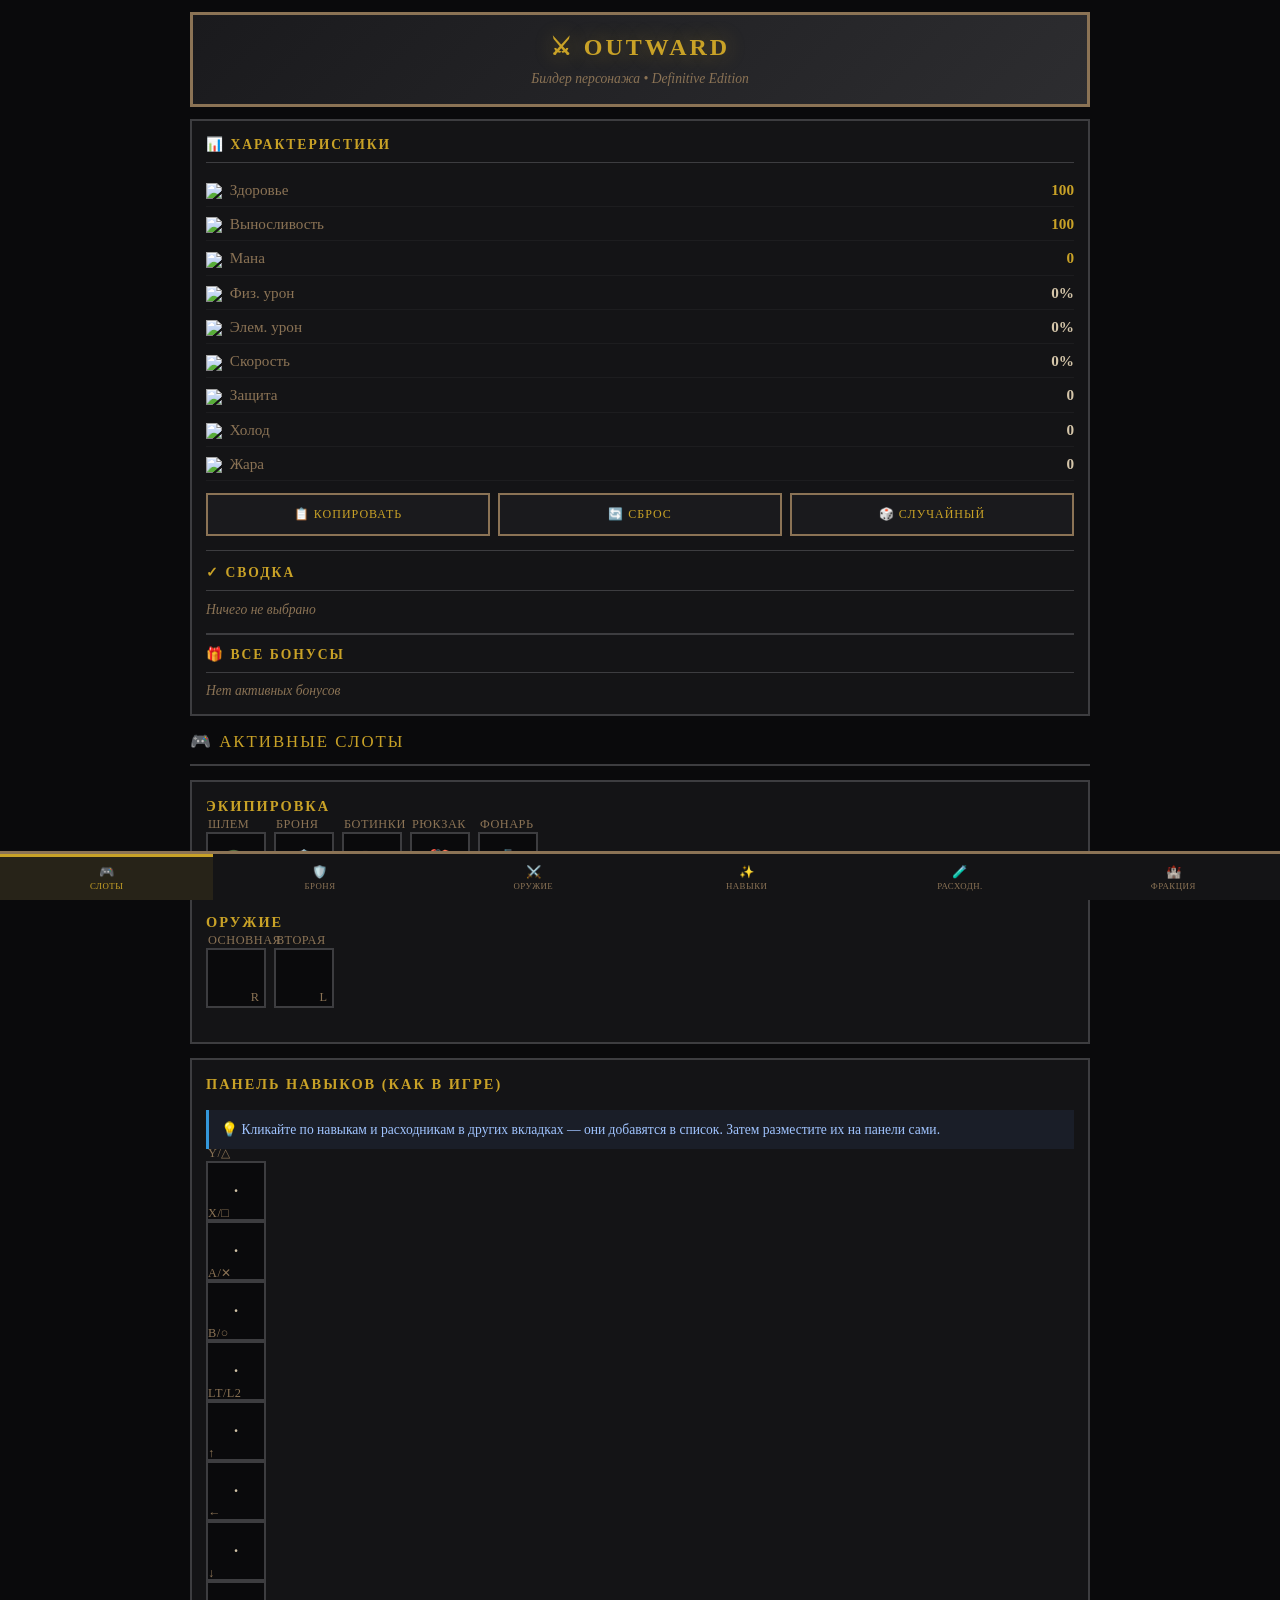
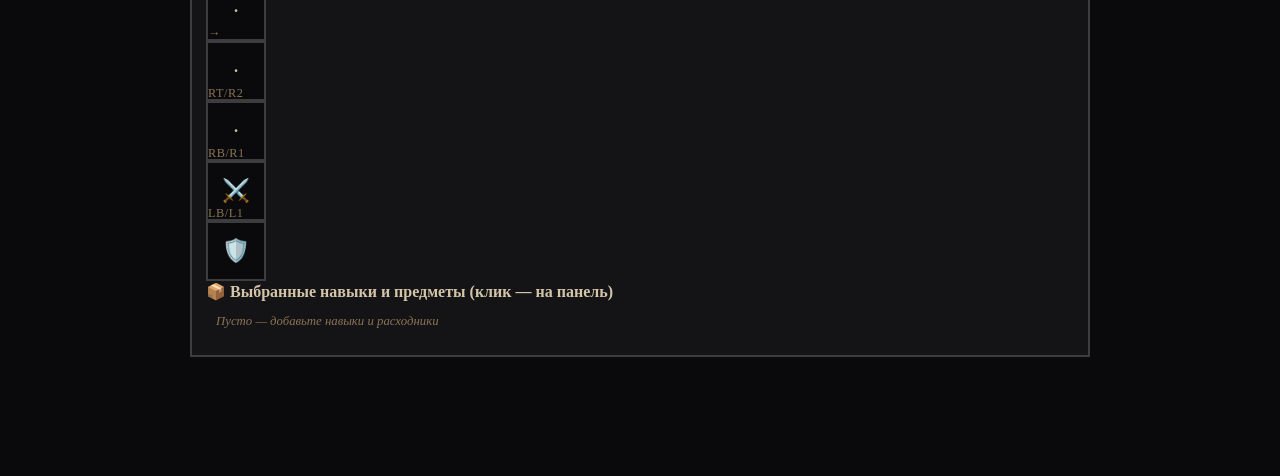
==== index.html @ 14e452f1 "Update index.html" ====
<!DOCTYPE html>
<html lang="ru">
<head>
<meta charset="UTF-8">
<meta name="viewport" content="width=device-width, initial-scale=1.0">
<meta name="referrer" content="no-referrer-when-downgrade">
<title>Outward — Билдер персонажа</title>
<link rel="stylesheet" href="style.css">
</head>
<body>
<div class="ow">
<div class="ow-h"><h1>⚔ Outward</h1><p>Билдер персонажа • Definitive Edition</p></div>

<div class="ow-stats">
  <h3>📊 Характеристики</h3>
  <div class="ow-st"><span class="l"><img src="https://outward.wiki.gg/images/thumb/5/5e/Health.png/24px-Health.png" style="vertical-align:middle;margin-right:4px"> Здоровье</span><span class="v g" id="sHP">100</span></div>
  <div class="ow-st"><span class="l"><img src="https://outward.wiki.gg/images/thumb/5/5e/Stamina.png/24px-Stamina.png" style="vertical-align:middle;margin-right:4px"> Выносливость</span><span class="v g" id="sST">100</span></div>
  <div class="ow-st"><span class="l"><img src="https://outward.wiki.gg/images/thumb/5/5e/Mana.png/24px-Mana.png" style="vertical-align:middle;margin-right:4px"> Мана</span><span class="v g" id="sMP">0</span></div>
  <div class="ow-st"><span class="l"><img src="https://outward.wiki.gg/images/thumb/5/5e/Physical.png/24px-Physical.png" style="vertical-align:middle;margin-right:4px"> Физ. урон</span><span class="v" id="sPD">0%</span></div>
  <div class="ow-st"><span class="l"><img src="https://outward.wiki.gg/images/thumb/5/5e/Elemental.png/24px-Elemental.png" style="vertical-align:middle;margin-right:4px"> Элем. урон</span><span class="v" id="sED">0%</span></div>
  <div class="ow-st"><span class="l"><img src="https://outward.wiki.gg/images/thumb/5/5e/Speed.png/24px-Speed.png" style="vertical-align:middle;margin-right:4px"> Скорость</span><span class="v" id="sSP">0%</span></div>
  <div class="ow-st"><span class="l"><img src="https://outward.wiki.gg/images/thumb/5/5e/Protection.png/24px-Protection.png" style="vertical-align:middle;margin-right:4px"> Защита</span><span class="v" id="sDEF">0</span></div>
  <div class="ow-st"><span class="l"><img src="https://outward.wiki.gg/images/thumb/5/5e/Cold.png/24px-Cold.png" style="vertical-align:middle;margin-right:4px"> Холод</span><span class="v" id="sCR">0</span></div>
  <div class="ow-st"><span class="l"><img src="https://outward.wiki.gg/images/thumb/5/5e/Heat.png/24px-Heat.png" style="vertical-align:middle;margin-right:4px"> Жара</span><span class="v" id="sHR">0</span></div>
  <div class="ow-warn" id="btW" style="display:none">⚠️ 3/3 прорыва!</div>
  <div class="ow-btns">
    <button class="ow-b" id="btnCopy">📋 Копировать</button>
    <button class="ow-b" id="btnReset">🔄 Сброс</button>
    <button class="ow-b" id="btnRand">🎲 Случайный</button>
  </div>
  <div class="ow-sum">
    <h3>✓ Сводка</h3>
    <div id="sSum"><i>Ничего не выбрано</i></div>
  <div id="allBonuses"></div>
  </div>
</div>

<div class="ow-panel on" id="pan-slots">
  <div class="ow-stitle">🎮 Активные слоты</div>
  <div class="ow-sl">
    <h3>Экипировка</h3>
    <div class="ow-sr">
      <div class="ow-slot ow-slot-rect" id="sl-helmet" data-slot="helmet"><span class="lb">Шлем</span><span class="ic">🪖</span><div class="tp" id="tp-helmet"></div></div>
      <div class="ow-slot ow-slot-rect" id="sl-armor" data-slot="armor"><span class="lb">Броня</span><span class="ic">🛡️</span><div class="tp" id="tp-armor"></div></div>
      <div class="ow-slot ow-slot-rect" id="sl-boots" data-slot="boots"><span class="lb">Ботинки</span><span class="ic">🥾</span><div class="tp" id="tp-boots"></div></div>
      <div class="ow-slot ow-slot-rect" id="sl-backpack" data-slot="backpack"><span class="lb">Рюкзак</span><span class="ic">🎒</span><div class="tp" id="tp-backpack"></div></div>
      <div class="ow-slot ow-slot-rect" id="sl-lantern" data-slot="lantern"><span class="lb">Фонарь</span><span class="ic">🏮</span><div class="tp" id="tp-lantern"></div></div>
    </div>
    <h3>Оружие</h3>
    <div class="ow-sr">
      <div class="ow-slot ow-slot-w" id="sl-wmain" data-slot="wmain"><span class="lb">Основная</span><span class="ic">⚔️</span><span class="k">R</span><div class="tp" id="tp-wmain"></div></div>
      <div class="ow-slot ow-slot-w" id="sl-woff" data-slot="woff"><span class="lb">Вторая</span><span class="ic">🛡️</span><span class="k">L</span><div class="tp" id="tp-woff"></div></div>
    </div>
  </div>
  <div class="ow-sl">
    <h3>Панель навыков (как в игре)</h3>
    <div class="ow-info">💡 Кликайте по навыкам и расходникам в других вкладках — они добавятся в список. Затем разместите их на панели сами.</div>
    <div class="ow-cross-container">
      <!-- Первый крест -->
      <div class="ow-cross" id="skillCross1">
        <div class="ow-cross-row ow-cross-top">
          <div class="ow-slot ow-slot-rect" data-slot="q4"><span class="lb">Y/△</span><span class="ic">·</span><div class="tp" id="tp-q4"></div></div>
        </div>
        <div class="ow-cross-row ow-cross-mid">
          <div class="ow-slot ow-slot-rect" data-slot="q3"><span class="lb">X/□</span><span class="ic">·</span><div class="tp" id="tp-q3"></div></div>
          <div class="ow-slot ow-slot-rect ow-cross-center" data-slot="q1"><span class="lb">A/✕</span><span class="ic">·</span><div class="tp" id="tp-q1"></div></div>
          <div class="ow-slot ow-slot-rect" data-slot="q2"><span class="lb">B/○</span><span class="ic">·</span><div class="tp" id="tp-q2"></div></div>
        </div>
        <div class="ow-cross-row ow-cross-bot">
          <div class="ow-slot ow-slot-rect" data-slot="q5"><span class="lb">LT/L2</span><span class="ic">·</span><div class="tp" id="tp-q5"></div></div>
        </div>
      </div>

      <!-- Второй крест -->
      <div class="ow-cross" id="skillCross2">
        <div class="ow-cross-row ow-cross-top">
          <div class="ow-slot ow-slot-rect" data-slot="q8"><span class="lb">↑</span><span class="ic">·</span><div class="tp" id="tp-q8"></div></div>
        </div>
        <div class="ow-cross-row ow-cross-mid">
          <div class="ow-slot ow-slot-rect" data-slot="q7"><span class="lb">←</span><span class="ic">·</span><div class="tp" id="tp-q7"></div></div>
          <div class="ow-slot ow-slot-rect ow-cross-center" data-slot="q6"><span class="lb">↓</span><span class="ic">·</span><div class="tp" id="tp-q6"></div></div>
          <div class="ow-slot ow-slot-rect" data-slot="q9"><span class="lb">→</span><span class="ic">·</span><div class="tp" id="tp-q9"></div></div>
        </div>
        <div class="ow-cross-row ow-cross-bot">
          <div class="ow-slot ow-slot-rect" data-slot="q10"><span class="lb">RT/R2</span><span class="ic">·</span><div class="tp" id="tp-q10"></div></div>
        </div>
      </div>

      <!-- Оружие -->
      <div class="ow-cross ow-cross-weapons">
        <div class="ow-cross-row">
          <div class="ow-slot ow-slot-rect ow-slot-w" data-slot="wmain"><span class="lb">RB/R1</span><span class="ic">⚔️</span><div class="tp" id="tp-wmain2"></div></div>
        </div>
        <div class="ow-cross-row">
          <div class="ow-slot ow-slot-rect ow-slot-w" data-slot="woff"><span class="lb">LB/L1</span><span class="ic">🛡️</span><div class="tp" id="tp-woff2"></div></div>
        </div>
      </div>
    </div>

    <div class="ow-pool" id="skillPool"><h4>📦 Выбранные навыки и предметы (клик — на панель)</h4><div class="ow-pool-items" id="poolItems"></div></div>
  </div>
</div>

<div class="ow-panel" id="pan-armor">
  <div class="ow-stitle">🛡️ Экипировка</div>
  <label class="ow-lb">Слот</label>
  <select class="ow-sel" id="armorSlot">
    <option value="helmet">🪖 Шлем</option>
    <option value="armor">🛡️ Броня</option>
    <option value="boots">🥾 Ботинки</option>
    <option value="backpack">🎒 Рюкзак</option>
    <option value="lantern">🏮 Фонарь</option>
  </select>
  <div class="ow-f" id="armorFilters">
    <button class="ow-fb on" data-af="all">Все</button>
    <button class="ow-fb" data-af="set">Сеты</button>
    <button class="ow-fb" data-af="unique">Уникальные</button>
    <button class="ow-fb" data-af="craft">Крафтовые</button>
    <button class="ow-fb" data-af="legacy">Наследие</button>
  </div>
  <div class="ow-g" id="armorGrid"></div>
</div>

<div class="ow-panel" id="pan-weapons">
  <div class="ow-stitle">⚔️ Оружие</div>
  <label class="ow-lb">Категория</label>
  <select class="ow-sel" id="wCat">
    <option value="swords">Мечи</option><option value="axes">Топоры</option>
    <option value="maces">Булавы</option><option value="spears">Копья</option>
    <option value="daggers">Кинжалы</option><option value="bows">Луки</option>
    <option value="pistols">Пистолеты</option><option value="staves">Посохи</option>
    <option value="gauntlets">Кастеты</option><option value="chakrams">Чакрамы</option>
    <option value="shields">Щиты</option><option value="lexicons">Лексиконы</option>
  </select>
  <div class="ow-f" id="wFilters">
    <button class="ow-fb on" data-f="all">Все</button>
    <button class="ow-fb" data-f="physical">Физ</button>
    <button class="ow-fb" data-f="ethereal">Эфир</button>
    <button class="ow-fb" data-f="decay">Разл</button>
    <button class="ow-fb" data-f="fire">Огонь</button>
    <button class="ow-fb" data-f="frost">Мороз</button>
    <button class="ow-fb" data-f="lightning">Молния</button>
  </div>
  <div class="ow-g" id="wGr"></div>
</div>

<div class="ow-panel" id="pan-skills">
  <div class="ow-stitle">✨ Навыки</div>
  <label class="ow-lb">Тренер</label>
  <select class="ow-sel" id="sTr">
    <option value="all">Все тренеры</option>
    <option value="spellblade">Spellblade — Cierzo</option><option value="shaman">Cabal Hermit — Chersonese</option>
    <option value="hunter">Hunter — Berg</option><option value="monk">Warrior Monk — Monsoon</option>
    <option value="rogue">Rogue Engineer — Levant</option><option value="mercenary">Mercenary — Levant</option>
    <option value="rift">Rune Sage — Berg</option><option value="hexmage">Hex Mage — DLC</option>
    <option value="ritualist">Primal Ritualist — DLC</option><option value="weapon">Weapon Masters</option>
    <option value="specialist">Specialist — DLC</option>
  </select>
  <div class="ow-info">💡 Tier 3: можно выбрать только один из пары. Клик по навыку — добавить в пул. Занято: <span id="sCn" style="color:#c9a227">0</span></div>
  <div id="sCt"></div>

  <div class="ow-stitle" style="margin-top:20px">💎 Прорывы</div>
  <div class="ow-warn">⚠️ Только 3 очка на всю игру! Выбрано: <span id="btCn">0</span>/3</div>
  <div class="ow-g" id="btGr"></div>
</div>

<div class="ow-panel" id="pan-cons">
  <div class="ow-stitle">🧪 Расходники</div>
  <div class="ow-info">💡 Клик — добавить в первый свободный быстрый слот</div>
  <div class="ow-cg" id="cGr"></div>
</div>



<div class="ow-panel" id="pan-fac">
  <div class="ow-stitle">🏰 Фракция и квестовые бонусы</div>
  <div class="ow-g" id="facGr" style="margin-bottom:20px"></div>
  <div class="ow-f" id="qFilters">
    <button class="ow-fb on" data-f="all">Все</button>
    <button class="ow-fb" data-f="positive">Позитивные</button>
    <button class="ow-fb" data-f="negative">Негативные</button>
    <button class="ow-fb" data-f="special">Особые</button>
  </div>
  <div id="qLi"></div>
</div>

</div>

<div class="ow-tabs">
  <button class="ow-tab on" data-pan="slots"><span class="ti">🎮</span>Слоты</button>
  <button class="ow-tab" data-pan="armor"><span class="ti">🛡️</span>Броня</button>
  <button class="ow-tab" data-pan="weapons"><span class="ti">⚔️</span>Оружие</button>
  <button class="ow-tab" data-pan="skills"><span class="ti">✨</span>Навыки</button>
  <button class="ow-tab" data-pan="cons"><span class="ti">🧪</span>Расходн.</button>
  <button class="ow-tab" data-pan="fac"><span class="ti">🏰</span>Фракция</button>
</div>

<script src="data_helmets.js"></script>
<script src="data_armors.js"></script>
<script src="data_boots.js"></script>
<script src="data_backpacks.js"></script>
<script src="data_weapons.js"></script>
<script src="data_skills.js"></script>
<script src="data/potions.js"></script>
<script src="data/elixirs.js"></script>
<script src="data/food_meat.js"></script>
<script src="data/food_plants.js"></script>
<script src="data/drinks.js"></script>
<script src="data/food_dlc.js"></script>
<script src="data/food_fish.js"></script>
<script src="data/misc.js"></script>
<script src="data/consumables.js"></script>
<script src="data_other.js"></script>
<script src="logic.js"></script>
</body>
</html>
---- style.css ----
*{box-sizing:border-box;margin:0;padding:0;-webkit-tap-highlight-color:transparent}
html{font-size:16px}
body{font-family:Georgia,serif;background:#0a0a0c;color:#d4c5a9;padding:12px;padding-bottom:85px;line-height:1.4}
.ow{max-width:900px;margin:0 auto}
.ow-h{background:linear-gradient(135deg,#1a1a1d,#2d2d30);border:3px solid #8b7355;padding:16px;margin-bottom:12px;text-align:center}
.ow-h h1{color:#c9a227;font-size:1.5em;letter-spacing:3px;text-transform:uppercase;text-shadow:0 0 20px rgba(201,162,39,.4)}
.ow-h p{color:#8b7355;font-style:italic;margin-top:4px;font-size:.85em}
.ow-tabs{position:fixed;bottom:0;left:0;right:0;background:#141416;border-top:3px solid #8b7355;display:flex;z-index:1000}
.ow-tab{flex:1;padding:8px 2px;background:transparent;border:none;color:#8b7355;cursor:pointer;font-size:.55em;letter-spacing:.5px;text-transform:uppercase;text-align:center;font-family:Georgia,serif;border-top:3px solid transparent;line-height:1.2}
.ow-tab .ti{font-size:1.4em;display:block;margin-bottom:2px}
.ow-tab.on{color:#c9a227;border-top-color:#c9a227;background:rgba(201,162,39,.1)}
.ow-panel{display:none;padding-bottom:20px}
.ow-panel.on{display:block}
.ow-stitle{color:#c9a227;font-size:1.05em;letter-spacing:2px;text-transform:uppercase;margin-bottom:14px;padding-bottom:10px;border-bottom:2px solid #3d3d40}
.ow-stats{background:#141416;border:2px solid #3d3d40;padding:14px;margin-bottom:14px}
.ow-stats h3{color:#c9a227;margin-bottom:10px;font-size:.85em;letter-spacing:2px;text-transform:uppercase;border-bottom:1px solid #3d3d40;padding-bottom:8px}
.ow-st{display:flex;justify-content:space-between;padding:6px 0;border-bottom:1px solid rgba(255,255,255,.04);font-size:.95em}
.ow-st .l{color:#8b7355}.ow-st .v{color:#d4c5a9;font-weight:bold}.ow-st .v.g{color:#c9a227}
.ow-btns{display:flex;gap:8px;margin-top:12px;flex-wrap:wrap}
.ow-b{flex:1;min-width:90px;padding:12px 8px;background:#1a1a1d;border:2px solid #8b7355;color:#c9a227;cursor:pointer;font-size:.75em;letter-spacing:1px;text-transform:uppercase;font-family:Georgia,serif}
.ow-b:hover{background:#c9a227;color:#1a1a1d}
.ow-warn{background:rgba(192,57,43,.15);border-left:3px solid #c0392b;padding:10px;margin:10px 0;color:#e8b4b8;font-size:.85em}
.ow-sum{margin-top:14px;padding-top:12px;border-top:1px solid #3d3d40}
.ow-sum h3{color:#c9a227;margin-bottom:8px;font-size:.85em;letter-spacing:2px;text-transform:uppercase}
#sSum{font-size:.85em;color:#8b7355;line-height:1.6;word-break:break-word}
.ow-sl{background:#141416;border:2px solid #3d3d40;padding:14px;margin-bottom:14px}
.ow-sl h3{color:#c9a227;margin-bottom:16px;font-size:.9em;letter-spacing:2px;text-transform:uppercase}
.ow-sr{display:flex;gap:8px;margin-bottom:20px;flex-wrap:wrap}
.ow-slot{width:60px;height:60px;background:#0a0a0c;border:2px solid #3d3d40;position:relative;cursor:pointer;display:flex;align-items:center;justify-content:center;font-size:1.4em;transition:all .15s;user-select:none}
.ow-slot:hover{border-color:#c9a227}
.ow-slot:active{transform:scale(.93)}
.ow-slot.f{border-color:#8b7355;background:linear-gradient(135deg,rgba(201,162,39,.12),#0a0a0c)}
.ow-slot .k{position:absolute;bottom:3px;right:5px;font-size:.55em;color:#8b7355;line-height:1}
.ow-slot .lb{position:absolute;top:-16px;left:0;font-size:.55em;color:#8b7355;white-space:nowrap;text-transform:uppercase;letter-spacing:.5px;line-height:1}
.ow-slot .tp{position:absolute;bottom:66px;left:50%;transform:translateX(-50%);background:#1a1a1d;border:1px solid #c9a227;padding:8px 10px;font-size:.75em;color:#d4c5a9;white-space:normal;max-width:220px;width:max-content;display:none;z-index:200;pointer-events:none;text-align:center;line-height:1.3}
.ow-slot:hover .tp{display:block}
.ow-qsets{display:flex;gap:8px;margin-bottom:14px}
.ow-qset{flex:1;padding:12px;background:#0a0a0c;border:2px solid #3d3d40;color:#8b7355;cursor:pointer;font-size:.75em;letter-spacing:1px;text-transform:uppercase;text-align:center;font-family:Georgia,serif;user-select:none}
.ow-qset.on{border-color:#c9a227;color:#c9a227;background:rgba(201,162,39,.1)}
.ow-qb{background:#0a0a0c;border:2px solid #3d3d40;padding:10px;margin-top:12px}
.ow-qb h4{color:#8b7355;margin-bottom:6px;font-size:.7em;letter-spacing:1px;text-transform:uppercase}
.ow-qbs{display:flex;gap:5px;flex-wrap:wrap}
.ow-qb-sl{width:42px;height:42px;background:#141416;border:1px solid #3d3d40;display:flex;align-items:center;justify-content:center;font-size:1.1em;position:relative}
.ow-qb-sl .k{position:absolute;bottom:2px;right:4px;font-size:.5em;color:#8b7355;line-height:1}
.ow-sel{width:100%;padding:14px;background:#0a0a0c;border:2px solid #3d3d40;color:#d4c5a9;font-size:1em;margin-bottom:12px;cursor:pointer;font-family:Georgia,serif}
.ow-sel:hover,.ow-sel:focus{border-color:#c9a227;outline:none}
.ow-lb{display:block;color:#8b7355;font-size:.75em;letter-spacing:1px;text-transform:uppercase;margin-bottom:6px}
.ow-f{display:flex;gap:6px;margin-bottom:12px;flex-wrap:wrap}
.ow-fb{padding:10px 16px;background:transparent;border:1px solid #3d3d40;color:#8b7355;cursor:pointer;font-size:.75em;letter-spacing:1px;text-transform:uppercase;font-family:Georgia,serif;user-select:none}
.ow-fb:hover,.ow-fb.on{border-color:#c9a227;color:#c9a227;background:rgba(201,162,39,.1)}
.ow-info{background:rgba(100,150,255,.08);border-left:3px solid #3498db;padding:10px 12px;margin-bottom:12px;color:#a0c4ff;font-size:.85em;line-height:1.4}
.ow-g{display:grid;grid-template-columns:repeat(auto-fill,minmax(210px,1fr));gap:8px}
.ow-c{background:#0a0a0c;border:2px solid #3d3d40;padding:12px;cursor:pointer;position:relative;transition:all .15s;user-select:none}
.ow-c:hover{border-color:#8b7355}
.ow-c:active{transform:scale(.97)}
.ow-c.sel{border-color:#c9a227;background:rgba(201,162,39,.08)}
.ow-c.sel::after{content:'◆';position:absolute;top:6px;right:8px;color:#c9a227;font-size:.8em}
.ow-c h4{color:#d4c5a9;font-size:.95em;margin-bottom:4px;padding-right:16px}
.ow-c .t{color:#8b7355;font-size:.75em;font-style:italic;margin-bottom:4px}
.ow-c .s{display:flex;gap:10px;font-size:.8em;color:#8b7355;flex-wrap:wrap}
.ow-c .s b{color:#c9a227}
.ow-c .d{color:#a0a0a0;font-size:.82em;margin-top:4px;line-height:1.4}
.ow-cg{display:grid;grid-template-columns:repeat(auto-fill,minmax(135px,1fr));gap:6px}
.ow-cc{background:#0a0a0c;border:2px solid #3d3d40;padding:10px;cursor:pointer;text-align:center;transition:all .15s;user-select:none}
.ow-cc:hover{border-color:#8b7355}
.ow-cc:active{transform:scale(.95)}
.ow-cc.sel{border-color:#c9a227;background:rgba(201,162,39,.08)}
.ow-cc .ic{font-size:1.4em;margin-bottom:4px}
.ow-cc h5{color:#d4c5a9;font-size:.8em;margin-bottom:3px}
.ow-cc p{color:#8b7355;font-size:.68em;line-height:1.3}
.ow-tree{background:#0a0a0c;border:1px solid #3d3d40;padding:12px;margin-bottom:10px}
.ow-tree h4{color:#c9a227;font-size:1em;margin-bottom:3px}
.ow-tree .tr{color:#8b7355;font-size:.78em;font-style:italic;margin-bottom:10px}
.ow-sk{display:flex;align-items:center;gap:8px;padding:10px;background:rgba(255,255,255,.02);border:1px solid transparent;cursor:pointer;margin-bottom:4px;transition:all .15s;user-select:none}
.ow-sk:hover{background:rgba(201,162,39,.08);border-color:rgba(201,162,39,.3)}
.ow-sk:active{transform:scale(.98)}
.ow-sk.sel{background:rgba(201,162,39,.12);border-color:#c9a227}
.ow-sk.locked{opacity:.4;cursor:not-allowed}
.ow-sk .ic{width:28px;height:28px;background:#2d2d30;display:flex;align-items:center;justify-content:center;font-size:1em;flex-shrink:0}
.ow-sk .in{flex:1;min-width:0}
.ow-sk .nm{color:#d4c5a9;font-size:.9em}
.ow-sk .ds{color:#8b7355;font-size:.75em;margin-top:2px;line-height:1.3}
.ow-sk .ds b{color:#a0c4ff}
.ow-sk .cs{color:#c9a227;font-size:.75em;white-space:nowrap;flex-shrink:0}
.ow-sk .tb{padding:2px 6px;font-size:.6em;letter-spacing:1px;flex-shrink:0}
.ow-sk .tb.t1{background:#2d5016;color:#a8d5a2}
.ow-sk .tb.t2{background:#8b6914;color:#ffd700}
.ow-sk .tb.t3{background:#5d2d7a;color:#d4a5e8}
.ow-pair{border:1px solid rgba(155,89,182,.3);margin-bottom:6px;padding:6px;background:rgba(155,89,182,.05)}
.ow-pair-title{color:#9b59b6;font-size:.7em;text-transform:uppercase;letter-spacing:1px;margin-bottom:4px;text-align:center}
.ow-q{display:flex;gap:10px;padding:12px;background:#0a0a0c;border:1px solid #3d3d40;cursor:pointer;margin-bottom:6px;align-items:flex-start;transition:all .15s;user-select:none}
.ow-q:hover{border-color:#8b7355}
.ow-q:active{transform:scale(.98)}
.ow-q.sel{border-color:#c9a227;background:rgba(201,162,39,.06)}
.ow-q .cb{width:20px;height:20px;border:2px solid #8b7355;flex-shrink:0;margin-top:2px;display:flex;align-items:center;justify-content:center}
.ow-q.sel .cb{background:#c9a227;border-color:#c9a227}
.ow-q.sel .cb::after{content:'✓';color:#0a0a0c;font-weight:bold;font-size:.8em}
.ow-q .qi{flex:1;min-width:0}
.ow-q .qn{color:#d4c5a9;font-size:.9em;margin-bottom:3px}
.ow-q .qs{color:#8b7355;font-size:.72em;font-style:italic;margin-bottom:3px;line-height:1.3}
.ow-q .qd{color:#a0a0a0;font-size:.82em;line-height:1.4}
.ow-q .qt{padding:4px 8px;font-size:.6em;flex-shrink:0;letter-spacing:1px;align-self:flex-start}
.ow-q .qt.pos{background:rgba(39,174,96,.2);color:#27ae60}
.ow-q .qt.neg{background:rgba(192,57,43,.2);color:#c0392b}
.ow-q .qt.spc{background:rgba(155,89,182,.2);color:#9b59b6}
@media(max-width:600px){
html{font-size:15px}
body{padding:8px;padding-bottom:80px}
.ow-h h1{font-size:1.15em;letter-spacing:2px}
.ow-h p{font-size:.75em}
.ow-slot{width:54px;height:54px;font-size:1.2em}
.ow-g{grid-template-columns:repeat(auto-fill,minmax(155px,1fr))}
.ow-cg{grid-template-columns:repeat(auto-fill,minmax(105px,1fr))}
.ow-tab{font-size:.5em;padding:6px 1px}
.ow-tab .ti{font-size:1.2em}
.ow-b{min-width:75px;padding:10px 6px;font-size:.65em}
.ow-c h4{font-size:.85em}
.ow-c .d{font-size:.78em}
.ow-sk .nm{font-size:.85em}
.ow-sk .ds{font-size:.7em}
.ow-q .qn{font-size:.85em}
.ow-q .qd{font-size:.78em}
.ow-sel{padding:12px;font-size:.95em}
}
@media(max-width:400px){
.ow-g{grid-template-columns:1fr 1fr}
.ow-cg{grid-template-columns:1fr 1fr}
.ow-sr{gap:6px}
.ow-slot{width:50px;height:50px}
}
/* Disabled elements */
.ow-c.disabled,.ow-q.disabled{opacity:.4;cursor:not-allowed}
.ow-c.disabled:hover,.ow-q.disabled:hover{border-color:#3d3d40}

/* Item images */
.ow-c .img{width:100%;height:80px;object-fit:contain;margin-bottom:6px;background:#141416}
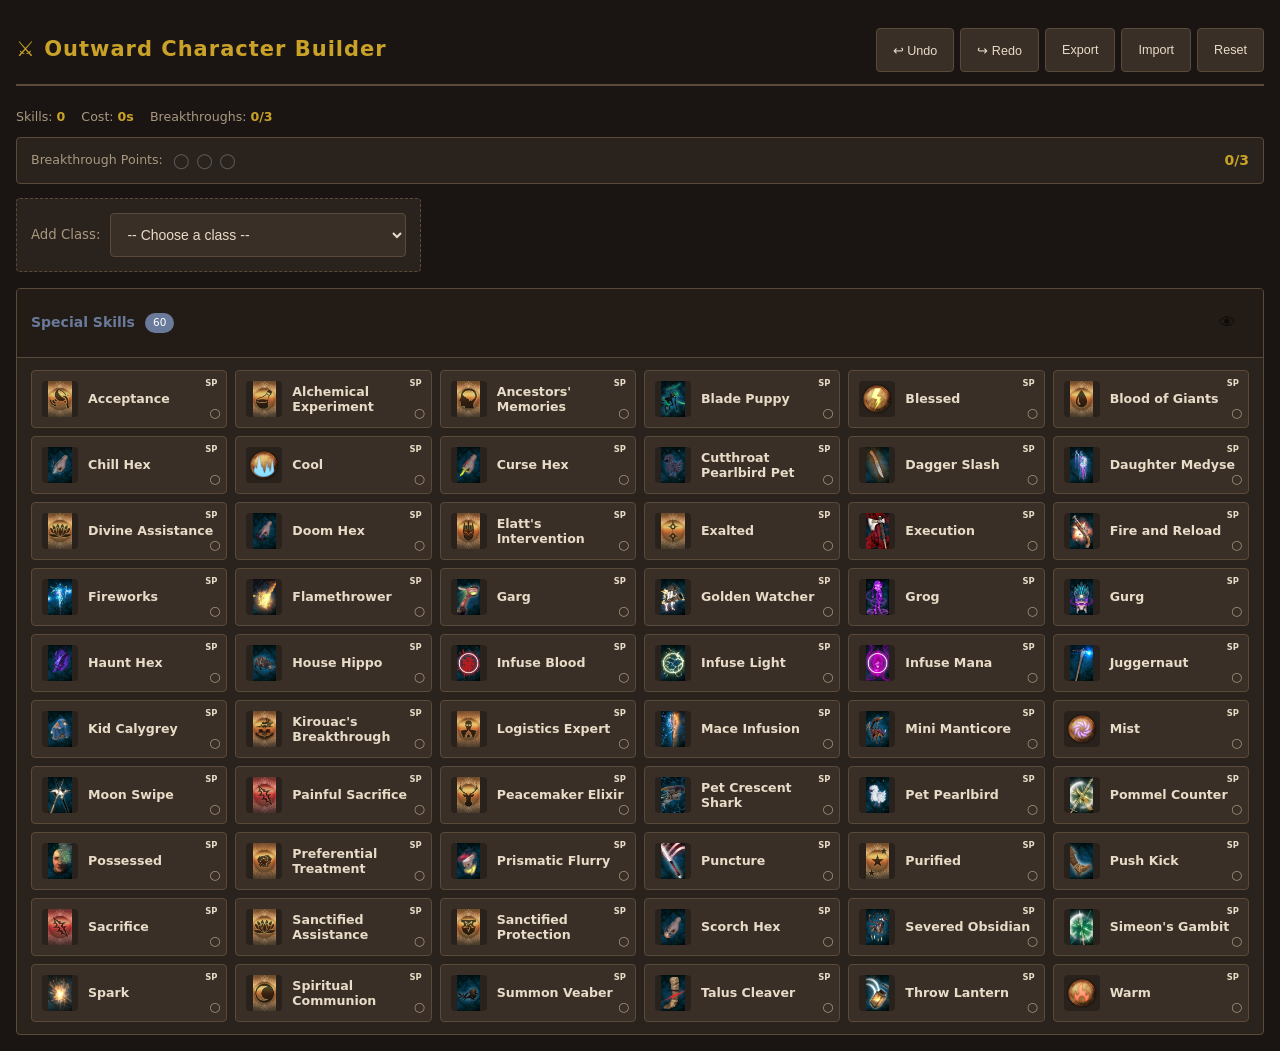
==== commit 83c20581: "Complete skill system refactor: parser, validation, mobile UI - Parsed 164 skills, 13 classes from o" ====
--- a/index.html
+++ b/index.html
@@ -1,216 +1,35 @@
 <!DOCTYPE html>
-<html lang="ru">
+<html lang="en">
 <head>
-<meta charset="UTF-8">
-<meta name="viewport" content="width=device-width, initial-scale=1.0">
-<meta name="referrer" content="no-referrer-when-downgrade">
-<title>Outward — Билдер персонажа</title>
-<link rel="stylesheet" href="style.css">
+  <meta charset="UTF-8">
+  <meta name="viewport" content="width=device-width, initial-scale=1.0, maximum-scale=5.0, user-scalable=yes">
+  <meta name="theme-color" content="#1a1512">
+  <meta name="apple-mobile-web-app-capable" content="yes">
+  <meta name="apple-mobile-web-app-status-bar-style" content="black-translucent">
+  <title>Outward Character Builder</title>
+  <link rel="stylesheet" href="style.css">
 </head>
 <body>
-<div class="ow">
-<div class="ow-h"><h1>⚔ Outward</h1><p>Билдер персонажа • Definitive Edition</p></div>
+  <div id="app">
+    <header class="app-header">
+      <h1>⚔ Outward Character Builder</h1>
+      <div class="toolbar">
+        <button id="btn-undo" title="Undo">↩ Undo</button>
+        <button id="btn-redo" title="Redo">↪ Redo</button>
+        <button id="btn-export" title="Copy build JSON">Export</button>
+        <button id="btn-import" title="Import build JSON">Import</button>
+        <button id="btn-reset" title="Reset build">Reset</button>
+      </div>
+    </header>
 
-<div class="ow-stats">
-  <h3>📊 Характеристики</h3>
-  <div class="ow-st"><span class="l"><img src="https://outward.wiki.gg/images/thumb/5/5e/Health.png/24px-Health.png" style="vertical-align:middle;margin-right:4px"> Здоровье</span><span class="v g" id="sHP">100</span></div>
-  <div class="ow-st"><span class="l"><img src="https://outward.wiki.gg/images/thumb/5/5e/Stamina.png/24px-Stamina.png" style="vertical-align:middle;margin-right:4px"> Выносливость</span><span class="v g" id="sST">100</span></div>
-  <div class="ow-st"><span class="l"><img src="https://outward.wiki.gg/images/thumb/5/5e/Mana.png/24px-Mana.png" style="vertical-align:middle;margin-right:4px"> Мана</span><span class="v g" id="sMP">0</span></div>
-  <div class="ow-st"><span class="l"><img src="https://outward.wiki.gg/images/thumb/5/5e/Physical.png/24px-Physical.png" style="vertical-align:middle;margin-right:4px"> Физ. урон</span><span class="v" id="sPD">0%</span></div>
-  <div class="ow-st"><span class="l"><img src="https://outward.wiki.gg/images/thumb/5/5e/Elemental.png/24px-Elemental.png" style="vertical-align:middle;margin-right:4px"> Элем. урон</span><span class="v" id="sED">0%</span></div>
-  <div class="ow-st"><span class="l"><img src="https://outward.wiki.gg/images/thumb/5/5e/Speed.png/24px-Speed.png" style="vertical-align:middle;margin-right:4px"> Скорость</span><span class="v" id="sSP">0%</span></div>
-  <div class="ow-st"><span class="l"><img src="https://outward.wiki.gg/images/thumb/5/5e/Protection.png/24px-Protection.png" style="vertical-align:middle;margin-right:4px"> Защита</span><span class="v" id="sDEF">0</span></div>
-  <div class="ow-st"><span class="l"><img src="https://outward.wiki.gg/images/thumb/5/5e/Cold.png/24px-Cold.png" style="vertical-align:middle;margin-right:4px"> Холод</span><span class="v" id="sCR">0</span></div>
-  <div class="ow-st"><span class="l"><img src="https://outward.wiki.gg/images/thumb/5/5e/Heat.png/24px-Heat.png" style="vertical-align:middle;margin-right:4px"> Жара</span><span class="v" id="sHR">0</span></div>
-  <div class="ow-warn" id="btW" style="display:none">⚠️ 3/3 прорыва!</div>
-  <div class="ow-btns">
-    <button class="ow-b" id="btnCopy">📋 Копировать</button>
-    <button class="ow-b" id="btnReset">🔄 Сброс</button>
-    <button class="ow-b" id="btnRand">🎲 Случайный</button>
+    <div id="build-stats"></div>
+    <div id="builder-root"></div>
   </div>
-  <div class="ow-sum">
-    <h3>✓ Сводка</h3>
-    <div id="sSum"><i>Ничего не выбрано</i></div>
-  <div id="allBonuses"></div>
-  </div>
-</div>
 
-<div class="ow-panel on" id="pan-slots">
-  <div class="ow-stitle">🎮 Активные слоты</div>
-  <div class="ow-sl">
-    <h3>Экипировка</h3>
-    <div class="ow-sr">
-      <div class="ow-slot ow-slot-rect" id="sl-helmet" data-slot="helmet"><span class="lb">Шлем</span><span class="ic">🪖</span><div class="tp" id="tp-helmet"></div></div>
-      <div class="ow-slot ow-slot-rect" id="sl-armor" data-slot="armor"><span class="lb">Броня</span><span class="ic">🛡️</span><div class="tp" id="tp-armor"></div></div>
-      <div class="ow-slot ow-slot-rect" id="sl-boots" data-slot="boots"><span class="lb">Ботинки</span><span class="ic">🥾</span><div class="tp" id="tp-boots"></div></div>
-      <div class="ow-slot ow-slot-rect" id="sl-backpack" data-slot="backpack"><span class="lb">Рюкзак</span><span class="ic">🎒</span><div class="tp" id="tp-backpack"></div></div>
-      <div class="ow-slot ow-slot-rect" id="sl-lantern" data-slot="lantern"><span class="lb">Фонарь</span><span class="ic">🏮</span><div class="tp" id="tp-lantern"></div></div>
-    </div>
-    <h3>Оружие</h3>
-    <div class="ow-sr">
-      <div class="ow-slot ow-slot-w" id="sl-wmain" data-slot="wmain"><span class="lb">Основная</span><span class="ic">⚔️</span><span class="k">R</span><div class="tp" id="tp-wmain"></div></div>
-      <div class="ow-slot ow-slot-w" id="sl-woff" data-slot="woff"><span class="lb">Вторая</span><span class="ic">🛡️</span><span class="k">L</span><div class="tp" id="tp-woff"></div></div>
-    </div>
-  </div>
-  <div class="ow-sl">
-    <h3>Панель навыков (как в игре)</h3>
-    <div class="ow-info">💡 Кликайте по навыкам и расходникам в других вкладках — они добавятся в список. Затем разместите их на панели сами.</div>
-    <div class="ow-cross-container">
-      <!-- Первый крест -->
-      <div class="ow-cross" id="skillCross1">
-        <div class="ow-cross-row ow-cross-top">
-          <div class="ow-slot ow-slot-rect" data-slot="q4"><span class="lb">Y/△</span><span class="ic">·</span><div class="tp" id="tp-q4"></div></div>
-        </div>
-        <div class="ow-cross-row ow-cross-mid">
-          <div class="ow-slot ow-slot-rect" data-slot="q3"><span class="lb">X/□</span><span class="ic">·</span><div class="tp" id="tp-q3"></div></div>
-          <div class="ow-slot ow-slot-rect ow-cross-center" data-slot="q1"><span class="lb">A/✕</span><span class="ic">·</span><div class="tp" id="tp-q1"></div></div>
-          <div class="ow-slot ow-slot-rect" data-slot="q2"><span class="lb">B/○</span><span class="ic">·</span><div class="tp" id="tp-q2"></div></div>
-        </div>
-        <div class="ow-cross-row ow-cross-bot">
-          <div class="ow-slot ow-slot-rect" data-slot="q5"><span class="lb">LT/L2</span><span class="ic">·</span><div class="tp" id="tp-q5"></div></div>
-        </div>
-      </div>
-
-      <!-- Второй крест -->
-      <div class="ow-cross" id="skillCross2">
-        <div class="ow-cross-row ow-cross-top">
-          <div class="ow-slot ow-slot-rect" data-slot="q8"><span class="lb">↑</span><span class="ic">·</span><div class="tp" id="tp-q8"></div></div>
-        </div>
-        <div class="ow-cross-row ow-cross-mid">
-          <div class="ow-slot ow-slot-rect" data-slot="q7"><span class="lb">←</span><span class="ic">·</span><div class="tp" id="tp-q7"></div></div>
-          <div class="ow-slot ow-slot-rect ow-cross-center" data-slot="q6"><span class="lb">↓</span><span class="ic">·</span><div class="tp" id="tp-q6"></div></div>
-          <div class="ow-slot ow-slot-rect" data-slot="q9"><span class="lb">→</span><span class="ic">·</span><div class="tp" id="tp-q9"></div></div>
-        </div>
-        <div class="ow-cross-row ow-cross-bot">
-          <div class="ow-slot ow-slot-rect" data-slot="q10"><span class="lb">RT/R2</span><span class="ic">·</span><div class="tp" id="tp-q10"></div></div>
-        </div>
-      </div>
-
-      <!-- Оружие -->
-      <div class="ow-cross ow-cross-weapons">
-        <div class="ow-cross-row">
-          <div class="ow-slot ow-slot-rect ow-slot-w" data-slot="wmain"><span class="lb">RB/R1</span><span class="ic">⚔️</span><div class="tp" id="tp-wmain2"></div></div>
-        </div>
-        <div class="ow-cross-row">
-          <div class="ow-slot ow-slot-rect ow-slot-w" data-slot="woff"><span class="lb">LB/L1</span><span class="ic">🛡️</span><div class="tp" id="tp-woff2"></div></div>
-        </div>
-      </div>
-    </div>
-
-    <div class="ow-pool" id="skillPool"><h4>📦 Выбранные навыки и предметы (клик — на панель)</h4><div class="ow-pool-items" id="poolItems"></div></div>
-  </div>
-</div>
-
-<div class="ow-panel" id="pan-armor">
-  <div class="ow-stitle">🛡️ Экипировка</div>
-  <label class="ow-lb">Слот</label>
-  <select class="ow-sel" id="armorSlot">
-    <option value="helmet">🪖 Шлем</option>
-    <option value="armor">🛡️ Броня</option>
-    <option value="boots">🥾 Ботинки</option>
-    <option value="backpack">🎒 Рюкзак</option>
-    <option value="lantern">🏮 Фонарь</option>
-  </select>
-  <div class="ow-f" id="armorFilters">
-    <button class="ow-fb on" data-af="all">Все</button>
-    <button class="ow-fb" data-af="set">Сеты</button>
-    <button class="ow-fb" data-af="unique">Уникальные</button>
-    <button class="ow-fb" data-af="craft">Крафтовые</button>
-    <button class="ow-fb" data-af="legacy">Наследие</button>
-  </div>
-  <div class="ow-g" id="armorGrid"></div>
-</div>
-
-<div class="ow-panel" id="pan-weapons">
-  <div class="ow-stitle">⚔️ Оружие</div>
-  <label class="ow-lb">Категория</label>
-  <select class="ow-sel" id="wCat">
-    <option value="swords">Мечи</option><option value="axes">Топоры</option>
-    <option value="maces">Булавы</option><option value="spears">Копья</option>
-    <option value="daggers">Кинжалы</option><option value="bows">Луки</option>
-    <option value="pistols">Пистолеты</option><option value="staves">Посохи</option>
-    <option value="gauntlets">Кастеты</option><option value="chakrams">Чакрамы</option>
-    <option value="shields">Щиты</option><option value="lexicons">Лексиконы</option>
-  </select>
-  <div class="ow-f" id="wFilters">
-    <button class="ow-fb on" data-f="all">Все</button>
-    <button class="ow-fb" data-f="physical">Физ</button>
-    <button class="ow-fb" data-f="ethereal">Эфир</button>
-    <button class="ow-fb" data-f="decay">Разл</button>
-    <button class="ow-fb" data-f="fire">Огонь</button>
-    <button class="ow-fb" data-f="frost">Мороз</button>
-    <button class="ow-fb" data-f="lightning">Молния</button>
-  </div>
-  <div class="ow-g" id="wGr"></div>
-</div>
-
-<div class="ow-panel" id="pan-skills">
-  <div class="ow-stitle">✨ Навыки</div>
-  <label class="ow-lb">Тренер</label>
-  <select class="ow-sel" id="sTr">
-    <option value="all">Все тренеры</option>
-    <option value="spellblade">Spellblade — Cierzo</option><option value="shaman">Cabal Hermit — Chersonese</option>
-    <option value="hunter">Hunter — Berg</option><option value="monk">Warrior Monk — Monsoon</option>
-    <option value="rogue">Rogue Engineer — Levant</option><option value="mercenary">Mercenary — Levant</option>
-    <option value="rift">Rune Sage — Berg</option><option value="hexmage">Hex Mage — DLC</option>
-    <option value="ritualist">Primal Ritualist — DLC</option><option value="weapon">Weapon Masters</option>
-    <option value="specialist">Specialist — DLC</option>
-  </select>
-  <div class="ow-info">💡 Tier 3: можно выбрать только один из пары. Клик по навыку — добавить в пул. Занято: <span id="sCn" style="color:#c9a227">0</span></div>
-  <div id="sCt"></div>
-
-  <div class="ow-stitle" style="margin-top:20px">💎 Прорывы</div>
-  <div class="ow-warn">⚠️ Только 3 очка на всю игру! Выбрано: <span id="btCn">0</span>/3</div>
-  <div class="ow-g" id="btGr"></div>
-</div>
-
-<div class="ow-panel" id="pan-cons">
-  <div class="ow-stitle">🧪 Расходники</div>
-  <div class="ow-info">💡 Клик — добавить в первый свободный быстрый слот</div>
-  <div class="ow-cg" id="cGr"></div>
-</div>
-
-
-
-<div class="ow-panel" id="pan-fac">
-  <div class="ow-stitle">🏰 Фракция и квестовые бонусы</div>
-  <div class="ow-g" id="facGr" style="margin-bottom:20px"></div>
-  <div class="ow-f" id="qFilters">
-    <button class="ow-fb on" data-f="all">Все</button>
-    <button class="ow-fb" data-f="positive">Позитивные</button>
-    <button class="ow-fb" data-f="negative">Негативные</button>
-    <button class="ow-fb" data-f="special">Особые</button>
-  </div>
-  <div id="qLi"></div>
-</div>
-
-</div>
-
-<div class="ow-tabs">
-  <button class="ow-tab on" data-pan="slots"><span class="ti">🎮</span>Слоты</button>
-  <button class="ow-tab" data-pan="armor"><span class="ti">🛡️</span>Броня</button>
-  <button class="ow-tab" data-pan="weapons"><span class="ti">⚔️</span>Оружие</button>
-  <button class="ow-tab" data-pan="skills"><span class="ti">✨</span>Навыки</button>
-  <button class="ow-tab" data-pan="cons"><span class="ti">🧪</span>Расходн.</button>
-  <button class="ow-tab" data-pan="fac"><span class="ti">🏰</span>Фракция</button>
-</div>
-
-<script src="data_helmets.js"></script>
-<script src="data_armors.js"></script>
-<script src="data_boots.js"></script>
-<script src="data_backpacks.js"></script>
-<script src="data_weapons.js"></script>
-<script src="data_skills.js"></script>
-<script src="data/potions.js"></script>
-<script src="data/elixirs.js"></script>
-<script src="data/food_meat.js"></script>
-<script src="data/food_plants.js"></script>
-<script src="data/drinks.js"></script>
-<script src="data/food_dlc.js"></script>
-<script src="data/food_fish.js"></script>
-<script src="data/misc.js"></script>
-<script src="data/consumables.js"></script>
-<script src="data_other.js"></script>
-<script src="logic.js"></script>
+  <!-- Data & Logic -->
+  <script src="js/validation.js"></script>
+  <script src="js/state.js"></script>
+  <script src="js/ui/skillTree.js"></script>
+  <script src="js/main.js"></script>
 </body>
-</html>+</html>
--- a/style.css
+++ b/style.css
@@ -1,136 +1,740 @@
-*{box-sizing:border-box;margin:0;padding:0;-webkit-tap-highlight-color:transparent}
-html{font-size:16px}
-body{font-family:Georgia,serif;background:#0a0a0c;color:#d4c5a9;padding:12px;padding-bottom:85px;line-height:1.4}
-.ow{max-width:900px;margin:0 auto}
-.ow-h{background:linear-gradient(135deg,#1a1a1d,#2d2d30);border:3px solid #8b7355;padding:16px;margin-bottom:12px;text-align:center}
-.ow-h h1{color:#c9a227;font-size:1.5em;letter-spacing:3px;text-transform:uppercase;text-shadow:0 0 20px rgba(201,162,39,.4)}
-.ow-h p{color:#8b7355;font-style:italic;margin-top:4px;font-size:.85em}
-.ow-tabs{position:fixed;bottom:0;left:0;right:0;background:#141416;border-top:3px solid #8b7355;display:flex;z-index:1000}
-.ow-tab{flex:1;padding:8px 2px;background:transparent;border:none;color:#8b7355;cursor:pointer;font-size:.55em;letter-spacing:.5px;text-transform:uppercase;text-align:center;font-family:Georgia,serif;border-top:3px solid transparent;line-height:1.2}
-.ow-tab .ti{font-size:1.4em;display:block;margin-bottom:2px}
-.ow-tab.on{color:#c9a227;border-top-color:#c9a227;background:rgba(201,162,39,.1)}
-.ow-panel{display:none;padding-bottom:20px}
-.ow-panel.on{display:block}
-.ow-stitle{color:#c9a227;font-size:1.05em;letter-spacing:2px;text-transform:uppercase;margin-bottom:14px;padding-bottom:10px;border-bottom:2px solid #3d3d40}
-.ow-stats{background:#141416;border:2px solid #3d3d40;padding:14px;margin-bottom:14px}
-.ow-stats h3{color:#c9a227;margin-bottom:10px;font-size:.85em;letter-spacing:2px;text-transform:uppercase;border-bottom:1px solid #3d3d40;padding-bottom:8px}
-.ow-st{display:flex;justify-content:space-between;padding:6px 0;border-bottom:1px solid rgba(255,255,255,.04);font-size:.95em}
-.ow-st .l{color:#8b7355}.ow-st .v{color:#d4c5a9;font-weight:bold}.ow-st .v.g{color:#c9a227}
-.ow-btns{display:flex;gap:8px;margin-top:12px;flex-wrap:wrap}
-.ow-b{flex:1;min-width:90px;padding:12px 8px;background:#1a1a1d;border:2px solid #8b7355;color:#c9a227;cursor:pointer;font-size:.75em;letter-spacing:1px;text-transform:uppercase;font-family:Georgia,serif}
-.ow-b:hover{background:#c9a227;color:#1a1a1d}
-.ow-warn{background:rgba(192,57,43,.15);border-left:3px solid #c0392b;padding:10px;margin:10px 0;color:#e8b4b8;font-size:.85em}
-.ow-sum{margin-top:14px;padding-top:12px;border-top:1px solid #3d3d40}
-.ow-sum h3{color:#c9a227;margin-bottom:8px;font-size:.85em;letter-spacing:2px;text-transform:uppercase}
-#sSum{font-size:.85em;color:#8b7355;line-height:1.6;word-break:break-word}
-.ow-sl{background:#141416;border:2px solid #3d3d40;padding:14px;margin-bottom:14px}
-.ow-sl h3{color:#c9a227;margin-bottom:16px;font-size:.9em;letter-spacing:2px;text-transform:uppercase}
-.ow-sr{display:flex;gap:8px;margin-bottom:20px;flex-wrap:wrap}
-.ow-slot{width:60px;height:60px;background:#0a0a0c;border:2px solid #3d3d40;position:relative;cursor:pointer;display:flex;align-items:center;justify-content:center;font-size:1.4em;transition:all .15s;user-select:none}
-.ow-slot:hover{border-color:#c9a227}
-.ow-slot:active{transform:scale(.93)}
-.ow-slot.f{border-color:#8b7355;background:linear-gradient(135deg,rgba(201,162,39,.12),#0a0a0c)}
-.ow-slot .k{position:absolute;bottom:3px;right:5px;font-size:.55em;color:#8b7355;line-height:1}
-.ow-slot .lb{position:absolute;top:-16px;left:0;font-size:.55em;color:#8b7355;white-space:nowrap;text-transform:uppercase;letter-spacing:.5px;line-height:1}
-.ow-slot .tp{position:absolute;bottom:66px;left:50%;transform:translateX(-50%);background:#1a1a1d;border:1px solid #c9a227;padding:8px 10px;font-size:.75em;color:#d4c5a9;white-space:normal;max-width:220px;width:max-content;display:none;z-index:200;pointer-events:none;text-align:center;line-height:1.3}
-.ow-slot:hover .tp{display:block}
-.ow-qsets{display:flex;gap:8px;margin-bottom:14px}
-.ow-qset{flex:1;padding:12px;background:#0a0a0c;border:2px solid #3d3d40;color:#8b7355;cursor:pointer;font-size:.75em;letter-spacing:1px;text-transform:uppercase;text-align:center;font-family:Georgia,serif;user-select:none}
-.ow-qset.on{border-color:#c9a227;color:#c9a227;background:rgba(201,162,39,.1)}
-.ow-qb{background:#0a0a0c;border:2px solid #3d3d40;padding:10px;margin-top:12px}
-.ow-qb h4{color:#8b7355;margin-bottom:6px;font-size:.7em;letter-spacing:1px;text-transform:uppercase}
-.ow-qbs{display:flex;gap:5px;flex-wrap:wrap}
-.ow-qb-sl{width:42px;height:42px;background:#141416;border:1px solid #3d3d40;display:flex;align-items:center;justify-content:center;font-size:1.1em;position:relative}
-.ow-qb-sl .k{position:absolute;bottom:2px;right:4px;font-size:.5em;color:#8b7355;line-height:1}
-.ow-sel{width:100%;padding:14px;background:#0a0a0c;border:2px solid #3d3d40;color:#d4c5a9;font-size:1em;margin-bottom:12px;cursor:pointer;font-family:Georgia,serif}
-.ow-sel:hover,.ow-sel:focus{border-color:#c9a227;outline:none}
-.ow-lb{display:block;color:#8b7355;font-size:.75em;letter-spacing:1px;text-transform:uppercase;margin-bottom:6px}
-.ow-f{display:flex;gap:6px;margin-bottom:12px;flex-wrap:wrap}
-.ow-fb{padding:10px 16px;background:transparent;border:1px solid #3d3d40;color:#8b7355;cursor:pointer;font-size:.75em;letter-spacing:1px;text-transform:uppercase;font-family:Georgia,serif;user-select:none}
-.ow-fb:hover,.ow-fb.on{border-color:#c9a227;color:#c9a227;background:rgba(201,162,39,.1)}
-.ow-info{background:rgba(100,150,255,.08);border-left:3px solid #3498db;padding:10px 12px;margin-bottom:12px;color:#a0c4ff;font-size:.85em;line-height:1.4}
-.ow-g{display:grid;grid-template-columns:repeat(auto-fill,minmax(210px,1fr));gap:8px}
-.ow-c{background:#0a0a0c;border:2px solid #3d3d40;padding:12px;cursor:pointer;position:relative;transition:all .15s;user-select:none}
-.ow-c:hover{border-color:#8b7355}
-.ow-c:active{transform:scale(.97)}
-.ow-c.sel{border-color:#c9a227;background:rgba(201,162,39,.08)}
-.ow-c.sel::after{content:'◆';position:absolute;top:6px;right:8px;color:#c9a227;font-size:.8em}
-.ow-c h4{color:#d4c5a9;font-size:.95em;margin-bottom:4px;padding-right:16px}
-.ow-c .t{color:#8b7355;font-size:.75em;font-style:italic;margin-bottom:4px}
-.ow-c .s{display:flex;gap:10px;font-size:.8em;color:#8b7355;flex-wrap:wrap}
-.ow-c .s b{color:#c9a227}
-.ow-c .d{color:#a0a0a0;font-size:.82em;margin-top:4px;line-height:1.4}
-.ow-cg{display:grid;grid-template-columns:repeat(auto-fill,minmax(135px,1fr));gap:6px}
-.ow-cc{background:#0a0a0c;border:2px solid #3d3d40;padding:10px;cursor:pointer;text-align:center;transition:all .15s;user-select:none}
-.ow-cc:hover{border-color:#8b7355}
-.ow-cc:active{transform:scale(.95)}
-.ow-cc.sel{border-color:#c9a227;background:rgba(201,162,39,.08)}
-.ow-cc .ic{font-size:1.4em;margin-bottom:4px}
-.ow-cc h5{color:#d4c5a9;font-size:.8em;margin-bottom:3px}
-.ow-cc p{color:#8b7355;font-size:.68em;line-height:1.3}
-.ow-tree{background:#0a0a0c;border:1px solid #3d3d40;padding:12px;margin-bottom:10px}
-.ow-tree h4{color:#c9a227;font-size:1em;margin-bottom:3px}
-.ow-tree .tr{color:#8b7355;font-size:.78em;font-style:italic;margin-bottom:10px}
-.ow-sk{display:flex;align-items:center;gap:8px;padding:10px;background:rgba(255,255,255,.02);border:1px solid transparent;cursor:pointer;margin-bottom:4px;transition:all .15s;user-select:none}
-.ow-sk:hover{background:rgba(201,162,39,.08);border-color:rgba(201,162,39,.3)}
-.ow-sk:active{transform:scale(.98)}
-.ow-sk.sel{background:rgba(201,162,39,.12);border-color:#c9a227}
-.ow-sk.locked{opacity:.4;cursor:not-allowed}
-.ow-sk .ic{width:28px;height:28px;background:#2d2d30;display:flex;align-items:center;justify-content:center;font-size:1em;flex-shrink:0}
-.ow-sk .in{flex:1;min-width:0}
-.ow-sk .nm{color:#d4c5a9;font-size:.9em}
-.ow-sk .ds{color:#8b7355;font-size:.75em;margin-top:2px;line-height:1.3}
-.ow-sk .ds b{color:#a0c4ff}
-.ow-sk .cs{color:#c9a227;font-size:.75em;white-space:nowrap;flex-shrink:0}
-.ow-sk .tb{padding:2px 6px;font-size:.6em;letter-spacing:1px;flex-shrink:0}
-.ow-sk .tb.t1{background:#2d5016;color:#a8d5a2}
-.ow-sk .tb.t2{background:#8b6914;color:#ffd700}
-.ow-sk .tb.t3{background:#5d2d7a;color:#d4a5e8}
-.ow-pair{border:1px solid rgba(155,89,182,.3);margin-bottom:6px;padding:6px;background:rgba(155,89,182,.05)}
-.ow-pair-title{color:#9b59b6;font-size:.7em;text-transform:uppercase;letter-spacing:1px;margin-bottom:4px;text-align:center}
-.ow-q{display:flex;gap:10px;padding:12px;background:#0a0a0c;border:1px solid #3d3d40;cursor:pointer;margin-bottom:6px;align-items:flex-start;transition:all .15s;user-select:none}
-.ow-q:hover{border-color:#8b7355}
-.ow-q:active{transform:scale(.98)}
-.ow-q.sel{border-color:#c9a227;background:rgba(201,162,39,.06)}
-.ow-q .cb{width:20px;height:20px;border:2px solid #8b7355;flex-shrink:0;margin-top:2px;display:flex;align-items:center;justify-content:center}
-.ow-q.sel .cb{background:#c9a227;border-color:#c9a227}
-.ow-q.sel .cb::after{content:'✓';color:#0a0a0c;font-weight:bold;font-size:.8em}
-.ow-q .qi{flex:1;min-width:0}
-.ow-q .qn{color:#d4c5a9;font-size:.9em;margin-bottom:3px}
-.ow-q .qs{color:#8b7355;font-size:.72em;font-style:italic;margin-bottom:3px;line-height:1.3}
-.ow-q .qd{color:#a0a0a0;font-size:.82em;line-height:1.4}
-.ow-q .qt{padding:4px 8px;font-size:.6em;flex-shrink:0;letter-spacing:1px;align-self:flex-start}
-.ow-q .qt.pos{background:rgba(39,174,96,.2);color:#27ae60}
-.ow-q .qt.neg{background:rgba(192,57,43,.2);color:#c0392b}
-.ow-q .qt.spc{background:rgba(155,89,182,.2);color:#9b59b6}
-@media(max-width:600px){
-html{font-size:15px}
-body{padding:8px;padding-bottom:80px}
-.ow-h h1{font-size:1.15em;letter-spacing:2px}
-.ow-h p{font-size:.75em}
-.ow-slot{width:54px;height:54px;font-size:1.2em}
-.ow-g{grid-template-columns:repeat(auto-fill,minmax(155px,1fr))}
-.ow-cg{grid-template-columns:repeat(auto-fill,minmax(105px,1fr))}
-.ow-tab{font-size:.5em;padding:6px 1px}
-.ow-tab .ti{font-size:1.2em}
-.ow-b{min-width:75px;padding:10px 6px;font-size:.65em}
-.ow-c h4{font-size:.85em}
-.ow-c .d{font-size:.78em}
-.ow-sk .nm{font-size:.85em}
-.ow-sk .ds{font-size:.7em}
-.ow-q .qn{font-size:.85em}
-.ow-q .qd{font-size:.78em}
-.ow-sel{padding:12px;font-size:.95em}
-}
-@media(max-width:400px){
-.ow-g{grid-template-columns:1fr 1fr}
-.ow-cg{grid-template-columns:1fr 1fr}
-.ow-sr{gap:6px}
-.ow-slot{width:50px;height:50px}
-}
-/* Disabled elements */
-.ow-c.disabled,.ow-q.disabled{opacity:.4;cursor:not-allowed}
-.ow-c.disabled:hover,.ow-q.disabled:hover{border-color:#3d3d40}
-
-/* Item images */
-.ow-c .img{width:100%;height:80px;object-fit:contain;margin-bottom:6px;background:#141416}
+/* ============================================
+   Outward Character Builder — Styles
+   Mobile-first responsive design
+   ============================================ */
+
+:root {
+  --bg: #1a1512;
+  --bg-panel: #2a221c;
+  --bg-card: #3a2f26;
+  --border: #5a4a3a;
+  --text: #e8dcc8;
+  --text-dim: #a89880;
+  --accent: #c9a227;
+  --accent-dim: #8b7355;
+  --success: #6a9a5a;
+  --danger: #a05040;
+  --locked: #555;
+  --tier1: #8b7355;
+  --tier2: #c9a227;
+  --tier3: #a05040;
+  --special: #6a7a9a;
+  --touch-target: 44px;
+}
+
+* { box-sizing: border-box; margin: 0; padding: 0; }
+
+html {
+  -webkit-text-size-adjust: 100%;
+  scroll-behavior: smooth;
+}
+
+body {
+  background: var(--bg);
+  color: var(--text);
+  font-family: 'Segoe UI', system-ui, -apple-system, sans-serif;
+  font-size: 16px;
+  line-height: 1.5;
+  overflow-x: hidden;
+  -webkit-overflow-scrolling: touch;
+}
+
+/* ── Layout ─────────────────────────────── */
+
+#app {
+  max-width: 1400px;
+  margin: 0 auto;
+  padding: 12px;
+}
+
+.app-header {
+  display: flex;
+  align-items: center;
+  justify-content: space-between;
+  flex-wrap: wrap;
+  gap: 10px;
+  padding: 12px 0;
+  border-bottom: 2px solid var(--border);
+  margin-bottom: 12px;
+}
+
+.app-header h1 {
+  font-size: 1.3em;
+  color: var(--accent);
+  letter-spacing: 1px;
+  white-space: nowrap;
+  overflow: hidden;
+  text-overflow: ellipsis;
+}
+
+.toolbar {
+  display: flex;
+  gap: 6px;
+  flex-wrap: wrap;
+}
+
+.toolbar button {
+  background: var(--bg-card);
+  color: var(--text);
+  border: 1px solid var(--border);
+  padding: 10px 16px;
+  cursor: pointer;
+  border-radius: 4px;
+  font-size: 0.9em;
+  min-height: var(--touch-target);
+  min-width: var(--touch-target);
+  transition: background 0.15s;
+  -webkit-tap-highlight-color: transparent;
+  touch-action: manipulation;
+}
+
+.toolbar button:hover,
+.toolbar button:active {
+  background: var(--border);
+}
+
+.toolbar button:focus-visible {
+  outline: 2px solid var(--accent);
+  outline-offset: 2px;
+}
+
+#build-stats {
+  display: flex;
+  gap: 16px;
+  padding: 10px 0;
+  color: var(--text-dim);
+  font-size: 0.9em;
+  flex-wrap: wrap;
+}
+
+#build-stats .stat b {
+  color: var(--accent);
+}
+
+/* ── Breakthrough Bar ───────────────────── */
+
+.breakthrough-bar {
+  display: flex;
+  align-items: center;
+  gap: 10px;
+  padding: 12px 14px;
+  background: var(--bg-panel);
+  border: 1px solid var(--border);
+  border-radius: 4px;
+  margin-bottom: 14px;
+  flex-wrap: wrap;
+}
+
+.bt-label {
+  color: var(--text-dim);
+  font-size: 0.9em;
+}
+
+.bt-pips {
+  display: flex;
+  gap: 6px;
+}
+
+.bt-pip {
+  font-size: 1.4em;
+  line-height: 1;
+}
+
+.bt-pip.used { color: var(--accent); }
+.bt-pip.free { color: var(--locked); }
+
+.bt-count {
+  color: var(--accent);
+  font-weight: bold;
+  margin-left: auto;
+}
+
+/* ── Builder Layout ─────────────────────── */
+
+.builder-layout {
+  display: grid;
+  grid-template-columns: 1fr;
+  gap: 14px;
+}
+
+/* ── Class Selector ─────────────────────── */
+
+.class-selector {
+  display: flex;
+  align-items: center;
+  gap: 10px;
+  padding: 14px;
+  background: var(--bg-panel);
+  border: 1px dashed var(--border);
+  border-radius: 4px;
+  flex-wrap: wrap;
+}
+
+.class-selector label {
+  color: var(--text-dim);
+  white-space: nowrap;
+  font-size: 0.95em;
+}
+
+.class-select {
+  flex: 1;
+  min-width: 200px;
+  background: var(--bg-card);
+  color: var(--text);
+  border: 1px solid var(--border);
+  padding: 12px;
+  border-radius: 4px;
+  font-size: 1em;
+  min-height: var(--touch-target);
+}
+
+.class-select:focus-visible {
+  outline: 2px solid var(--accent);
+  outline-offset: 2px;
+}
+
+/* ── Class Tree Panel ───────────────────── */
+
+.class-tree-panel {
+  background: var(--bg-panel);
+  border: 1px solid var(--border);
+  border-radius: 4px;
+  overflow: hidden;
+}
+
+.class-header {
+  display: flex;
+  align-items: center;
+  gap: 12px;
+  padding: 12px 14px;
+  background: rgba(0,0,0,0.2);
+  border-bottom: 1px solid var(--border);
+}
+
+.class-icon {
+  width: 44px;
+  height: 44px;
+  object-fit: contain;
+  flex-shrink: 0;
+}
+
+.class-header-text {
+  flex: 1;
+  min-width: 0;
+}
+
+.class-header h3 {
+  font-size: 1.1em;
+  color: var(--accent);
+  word-wrap: break-word;
+}
+
+.dlc-badge {
+  display: inline-block;
+  background: var(--special);
+  color: white;
+  font-size: 0.65em;
+  padding: 2px 6px;
+  border-radius: 3px;
+  margin-left: 6px;
+  vertical-align: middle;
+}
+
+.class-teacher {
+  font-size: 0.85em;
+  color: var(--text-dim);
+  margin-top: 2px;
+}
+
+.btn-remove-class {
+  background: none;
+  border: none;
+  color: var(--danger);
+  font-size: 1.5em;
+  cursor: pointer;
+  padding: 8px 12px;
+  opacity: 0.6;
+  transition: opacity 0.15s;
+  min-width: var(--touch-target);
+  min-height: var(--touch-target);
+  -webkit-tap-highlight-color: transparent;
+}
+
+.btn-remove-class:hover,
+.btn-remove-class:active { opacity: 1; }
+
+/* ── Tier Sections ──────────────────────── */
+
+.tier-section {
+  padding: 12px 14px;
+  border-bottom: 1px solid rgba(0,0,0,0.15);
+}
+
+.tier-section:last-child { border-bottom: none; }
+
+.tier-label {
+  font-size: 0.75em;
+  text-transform: uppercase;
+  letter-spacing: 1px;
+  color: var(--text-dim);
+  margin-bottom: 10px;
+}
+
+.tier-2 .tier-label { color: var(--tier2); }
+.tier-3 .tier-label { color: var(--tier3); }
+
+/* ── Skill Grid ─────────────────────────── */
+
+.skill-grid {
+  display: grid;
+  grid-template-columns: repeat(auto-fill, minmax(150px, 1fr));
+  gap: 8px;
+}
+
+/* ── Skill Card ─────────────────────────── */
+
+.skill-card {
+  position: relative;
+  display: flex;
+  align-items: center;
+  gap: 10px;
+  padding: 10px;
+  background: var(--bg-card);
+  border: 1px solid var(--border);
+  border-radius: 4px;
+  cursor: pointer;
+  transition: all 0.15s;
+  min-height: 60px;
+  -webkit-tap-highlight-color: transparent;
+  touch-action: manipulation;
+}
+
+.skill-card:hover,
+.skill-card:active {
+  border-color: var(--accent);
+}
+
+@media (hover: none) {
+  .skill-card:hover {
+    border-color: var(--border);
+    transform: none;
+  }
+  .skill-card:active {
+    border-color: var(--accent);
+    background: var(--bg-panel);
+  }
+}
+
+.skill-card.status-learned {
+  border-color: var(--success);
+  background: rgba(106, 154, 90, 0.15);
+}
+
+.skill-card.status-learned .skill-name {
+  color: var(--success);
+}
+
+.skill-card.status-locked {
+  opacity: 0.55;
+  cursor: not-allowed;
+}
+
+.skill-card.status-locked:hover,
+.skill-card.status-locked:active {
+  border-color: var(--danger);
+}
+
+.skill-card.tier-2 {
+  border-color: var(--tier2);
+  background: rgba(201, 162, 39, 0.08);
+}
+
+.skill-card.tier-2.status-learned {
+  background: rgba(201, 162, 39, 0.2);
+  border-color: var(--accent);
+}
+
+.skill-card.tier-3 {
+  border-left: 3px solid var(--tier3);
+}
+
+.skill-img {
+  width: 44px;
+  height: 44px;
+  flex-shrink: 0;
+  display: flex;
+  align-items: center;
+  justify-content: center;
+  background: rgba(0,0,0,0.3);
+  border-radius: 4px;
+  overflow: hidden;
+}
+
+.skill-img img {
+  width: 100%;
+  height: 100%;
+  object-fit: contain;
+}
+
+.no-img {
+  color: var(--text-dim);
+  font-size: 1.3em;
+}
+
+.skill-info {
+  flex: 1;
+  min-width: 0;
+}
+
+.skill-name {
+  font-weight: 600;
+  font-size: 0.9em;
+  white-space: normal;
+  overflow: visible;
+  text-overflow: clip;
+  line-height: 1.2;
+}
+
+.skill-type {
+  font-size: 0.75em;
+  color: var(--text-dim);
+  margin-top: 3px;
+  white-space: normal;
+}
+
+.tier-badge {
+  position: absolute;
+  top: 4px;
+  right: 4px;
+  font-size: 0.6em;
+  padding: 2px 5px;
+  border-radius: 2px;
+  font-weight: bold;
+}
+
+.tier-badge.tier-1 { background: var(--tier1); color: white; }
+.tier-badge.tier-2 { background: var(--tier2); color: black; }
+.tier-badge.tier-3 { background: var(--tier3); color: white; }
+.tier-badge.special { background: var(--special); color: white; }
+
+.status-icon {
+  position: absolute;
+  bottom: 4px;
+  right: 6px;
+  font-size: 0.9em;
+}
+
+.status-learned .status-icon { color: var(--success); }
+.status-available .status-icon { color: var(--text-dim); }
+.status-locked .status-icon { color: var(--locked); }
+
+/* ── Special Panel ──────────────────────── */
+
+.special-panel {
+  background: var(--bg-panel);
+  border: 1px solid var(--border);
+  border-radius: 4px;
+}
+
+.special-header {
+  display: flex;
+  align-items: center;
+  gap: 10px;
+  padding: 12px 14px;
+  background: rgba(0,0,0,0.2);
+  border-bottom: 1px solid var(--border);
+}
+
+.special-header h3 {
+  color: var(--special);
+  font-size: 1em;
+}
+
+.special-count {
+  background: var(--special);
+  color: white;
+  font-size: 0.75em;
+  padding: 2px 8px;
+  border-radius: 10px;
+}
+
+.btn-toggle-special {
+  margin-left: auto;
+  background: none;
+  border: none;
+  cursor: pointer;
+  font-size: 1.2em;
+  opacity: 0.6;
+  padding: 8px;
+  min-width: var(--touch-target);
+  min-height: var(--touch-target);
+  -webkit-tap-highlight-color: transparent;
+}
+
+.btn-toggle-special:hover,
+.btn-toggle-special:active { opacity: 1; }
+
+.special-grid {
+  padding: 12px 14px;
+}
+
+.special-grid .skill-card {
+  min-height: 52px;
+}
+
+.special-grid .skill-img {
+  width: 36px;
+  height: 36px;
+}
+
+/* ── Tooltip ────────────────────────────── */
+
+.skill-tooltip {
+  max-width: min(340px, calc(100vw - 24px));
+  max-height: min(500px, calc(100vh - 24px));
+  overflow-y: auto;
+  background: var(--bg);
+  border: 1px solid var(--accent);
+  border-radius: 4px;
+  padding: 14px;
+  font-size: 0.9em;
+  line-height: 1.4;
+  box-shadow: 0 4px 20px rgba(0,0,0,0.6);
+  pointer-events: none;
+  -webkit-overflow-scrolling: touch;
+}
+
+.skill-tooltip.simple {
+  border-color: var(--danger);
+  color: var(--danger);
+  max-width: min(280px, calc(100vw - 24px));
+}
+
+.tt-header {
+  display: flex;
+  justify-content: space-between;
+  align-items: center;
+  gap: 10px;
+  margin-bottom: 6px;
+}
+
+.tt-header b {
+  color: var(--accent);
+  font-size: 1.05em;
+}
+
+.tt-tier {
+  font-size: 0.8em;
+  color: var(--text-dim);
+  white-space: nowrap;
+}
+
+.tt-type {
+  color: var(--text-dim);
+  font-size: 0.85em;
+  margin-bottom: 8px;
+}
+
+.tt-desc {
+  margin-bottom: 8px;
+}
+
+.tt-effects {
+  color: var(--text-dim);
+  font-size: 0.85em;
+  margin-bottom: 8px;
+  max-height: none;
+}
+
+.tt-req {
+  color: var(--tier2);
+  margin-bottom: 6px;
+  font-size: 0.9em;
+}
+
+.tt-req.quest {
+  color: var(--special);
+}
+
+.tt-cost {
+  color: var(--accent);
+  margin-bottom: 6px;
+}
+
+.tt-cost.bt {
+  color: var(--tier2);
+  font-weight: bold;
+}
+
+.tt-exclusive {
+  color: var(--danger);
+  margin-bottom: 6px;
+}
+
+.tt-locked {
+  color: var(--danger);
+  margin-top: 8px;
+  padding-top: 8px;
+  border-top: 1px solid var(--border);
+}
+
+.tt-trainer {
+  color: var(--text-dim);
+  font-size: 0.85em;
+  margin-top: 8px;
+}
+
+
+.tt-hint {
+  margin-top: 8px;
+  padding-top: 8px;
+  border-top: 1px solid var(--border);
+  color: var(--text-dim);
+  font-size: 0.8em;
+  font-style: italic;
+}
+
+/* ── Responsive Breakpoints ─────────────── */
+
+
+@media (min-width: 600px) {
+  #app { padding: 16px; }
+  .app-header h1 { font-size: 1.5em; }
+  .builder-layout { gap: 16px; }
+  .skill-grid { grid-template-columns: repeat(auto-fill, minmax(160px, 1fr)); }
+}
+
+@media (min-width: 768px) {
+  body { font-size: 15px; }
+  .builder-layout { grid-template-columns: repeat(2, 1fr); }
+  .special-panel { grid-column: 1 / -1; }
+  .skill-grid { grid-template-columns: repeat(auto-fill, minmax(170px, 1fr)); }
+}
+
+@media (min-width: 1024px) {
+  body { font-size: 14px; }
+  .builder-layout { grid-template-columns: repeat(3, 1fr); }
+  .special-panel { grid-column: 1 / -1; }
+  .skill-grid { grid-template-columns: repeat(auto-fill, minmax(180px, 1fr)); }
+}
+
+@media (min-width: 1400px) {
+  .builder-layout { grid-template-columns: repeat(4, 1fr); }
+}
+
+/* ── Mobile-specific adjustments ────────── */
+
+@media (max-width: 480px) {
+  #app { padding: 8px; }
+
+  .app-header {
+    flex-direction: column;
+    align-items: stretch;
+  }
+
+  .app-header h1 {
+    text-align: center;
+    white-space: normal;
+  }
+
+  .toolbar {
+    justify-content: center;
+  }
+
+  .toolbar button {
+    flex: 1;
+    min-width: 0;
+    padding: 10px 8px;
+    font-size: 0.85em;
+  }
+
+  #build-stats {
+    justify-content: center;
+    gap: 12px;
+    font-size: 0.85em;
+  }
+
+  .breakthrough-bar {
+    justify-content: center;
+    text-align: center;
+  }
+
+  .bt-count { margin-left: 0; width: 100%; text-align: center; }
+
+  .class-header {
+    flex-wrap: wrap;
+  }
+
+  .class-icon {
+    width: 36px;
+    height: 36px;
+  }
+
+  .skill-grid {
+    grid-template-columns: 1fr 1fr;
+    gap: 6px;
+  }
+
+  .skill-card {
+    padding: 8px;
+    gap: 8px;
+    min-height: 56px;
+  }
+
+  .skill-img {
+    width: 36px;
+    height: 36px;
+  }
+
+  .skill-name {
+    font-size: 0.85em;
+  }
+
+  .skill-type {
+    display: none;
+  }
+
+  .tier-badge {
+    font-size: 0.55em;
+    padding: 1px 4px;
+  }
+
+  .special-grid .skill-card {
+    min-height: 48px;
+  }
+
+  .special-grid .skill-img {
+    width: 32px;
+    height: 32px;
+  }
+}
+
+@media (max-width: 360px) {
+  .skill-grid {
+    grid-template-columns: 1fr;
+  }
+
+  .toolbar button {
+    font-size: 0.8em;
+    padding: 8px 6px;
+  }
+}
+
+/* ── Reduced motion ─────────────────────── */
+
+@media (prefers-reduced-motion: reduce) {
+  * {
+    animation-duration: 0.01ms !important;
+    animation-iteration-count: 1 !important;
+    transition-duration: 0.01ms !important;
+    scroll-behavior: auto !important;
+  }
+}
+
+/* ── Print styles ───────────────────────── */
+
+@media print {
+  body { background: white; color: black; }
+  .toolbar, .btn-remove-class, .btn-toggle-special { display: none; }
+  .skill-card { border: 1px solid #999; break-inside: avoid; }
+}
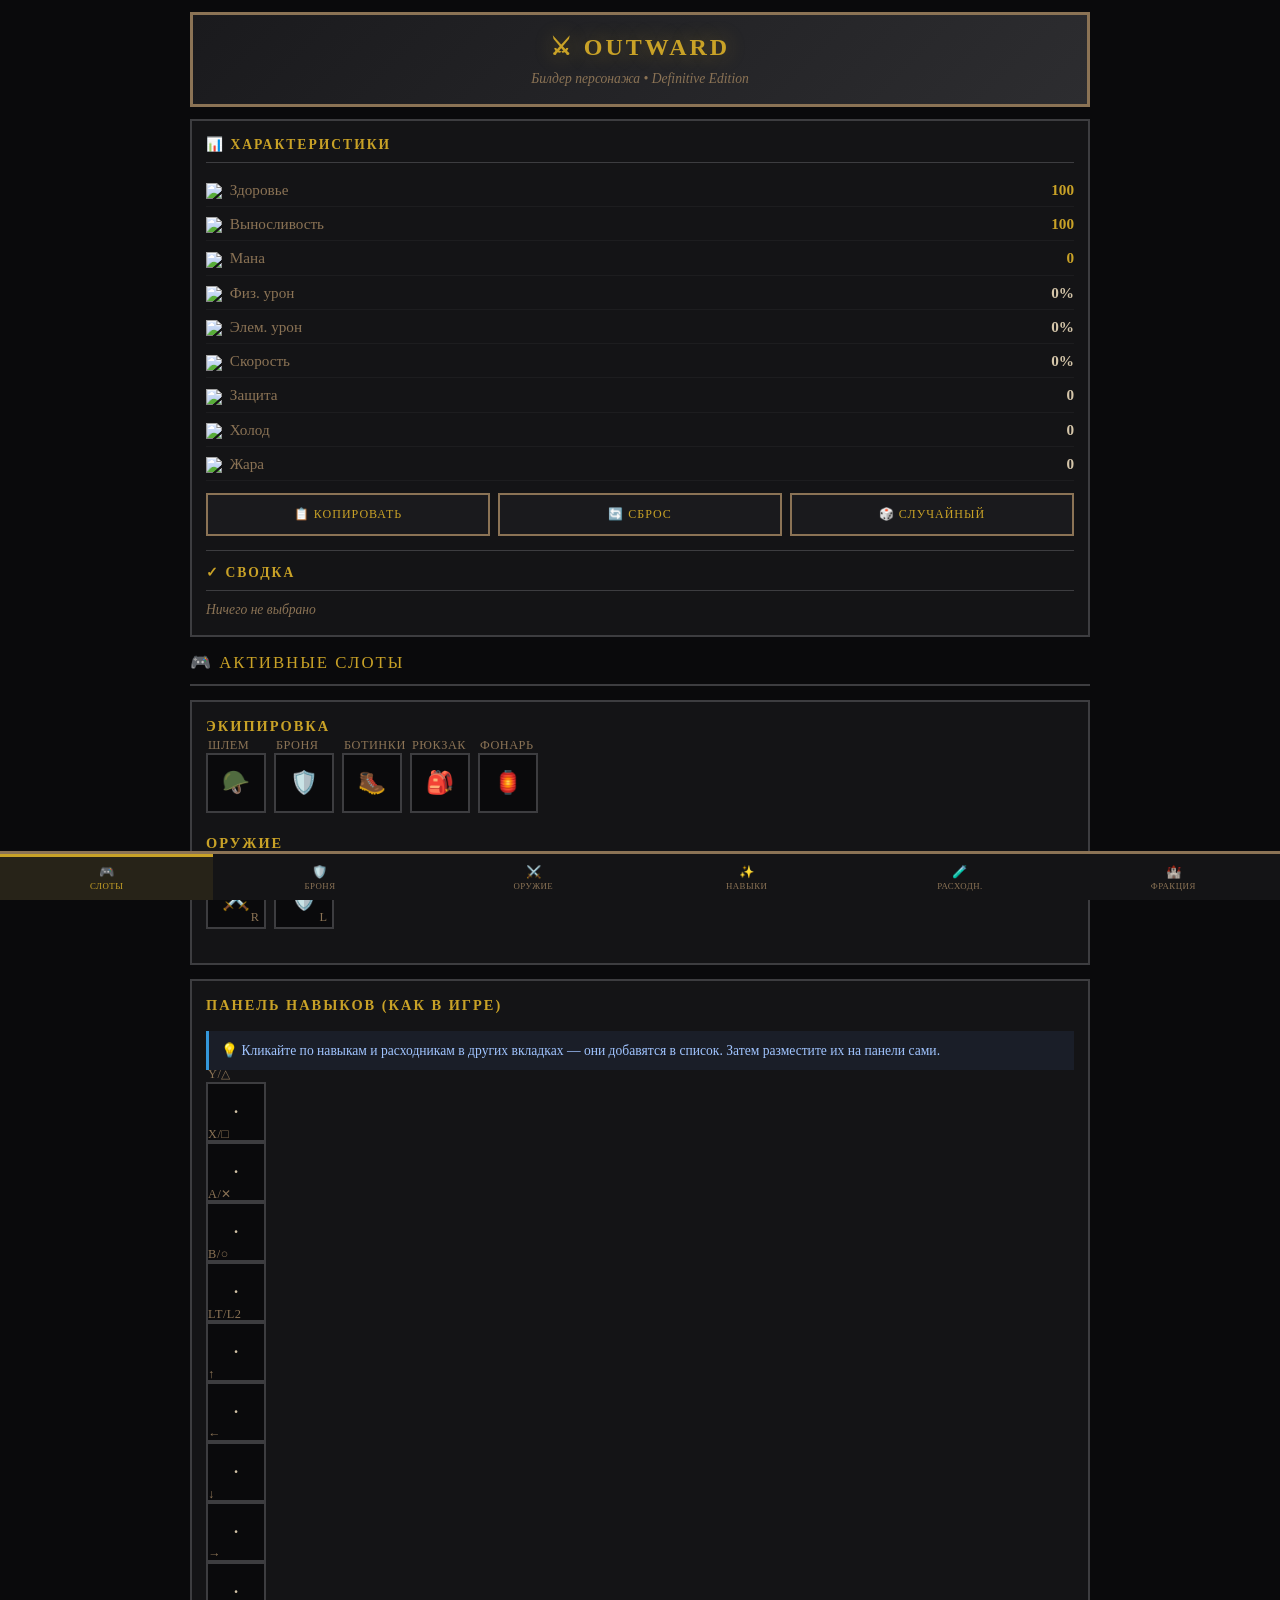
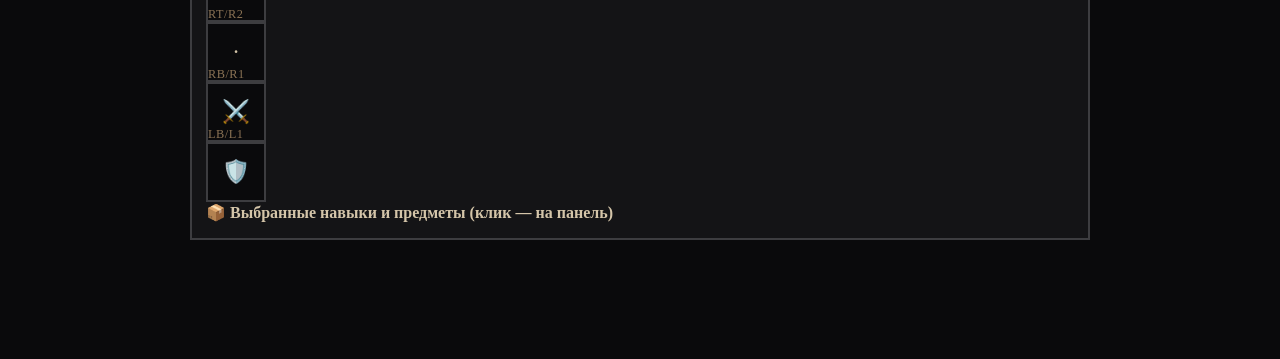
==== commit fcd5933b: "Fix: Restore original UI, integrate new skill system properly - Restored original index.html, style." ====
--- a/index.html
+++ b/index.html
@@ -1,35 +1,236 @@
 <!DOCTYPE html>
-<html lang="en">
+<html lang="ru">
 <head>
-  <meta charset="UTF-8">
-  <meta name="viewport" content="width=device-width, initial-scale=1.0, maximum-scale=5.0, user-scalable=yes">
-  <meta name="theme-color" content="#1a1512">
-  <meta name="apple-mobile-web-app-capable" content="yes">
-  <meta name="apple-mobile-web-app-status-bar-style" content="black-translucent">
-  <title>Outward Character Builder</title>
-  <link rel="stylesheet" href="style.css">
+<meta charset="UTF-8">
+<meta name="viewport" content="width=device-width, initial-scale=1.0">
+<meta name="referrer" content="no-referrer-when-downgrade">
+<title>Outward — Билдер персонажа</title>
+<link rel="stylesheet" href="style.css">
 </head>
 <body>
-  <div id="app">
-    <header class="app-header">
-      <h1>⚔ Outward Character Builder</h1>
-      <div class="toolbar">
-        <button id="btn-undo" title="Undo">↩ Undo</button>
-        <button id="btn-redo" title="Redo">↪ Redo</button>
-        <button id="btn-export" title="Copy build JSON">Export</button>
-        <button id="btn-import" title="Import build JSON">Import</button>
-        <button id="btn-reset" title="Reset build">Reset</button>
+<div class="ow">
+<div class="ow-h"><h1>⚔ Outward</h1><p>Билдер персонажа • Definitive Edition</p></div>
+
+<div class="ow-stats">
+  <h3>📊 Характеристики</h3>
+  <div class="ow-st"><span class="l"><img src="https://outward.wiki.gg/images/thumb/5/5e/Health.png/24px-Health.png" style="vertical-align:middle;margin-right:4px"> Здоровье</span><span class="v g" id="sHP">100</span></div>
+  <div class="ow-st"><span class="l"><img src="https://outward.wiki.gg/images/thumb/5/5e/Stamina.png/24px-Stamina.png" style="vertical-align:middle;margin-right:4px"> Выносливость</span><span class="v g" id="sST">100</span></div>
+  <div class="ow-st"><span class="l"><img src="https://outward.wiki.gg/images/thumb/5/5e/Mana.png/24px-Mana.png" style="vertical-align:middle;margin-right:4px"> Мана</span><span class="v g" id="sMP">0</span></div>
+  <div class="ow-st"><span class="l"><img src="https://outward.wiki.gg/images/thumb/5/5e/Physical.png/24px-Physical.png" style="vertical-align:middle;margin-right:4px"> Физ. урон</span><span class="v" id="sPD">0%</span></div>
+  <div class="ow-st"><span class="l"><img src="https://outward.wiki.gg/images/thumb/5/5e/Elemental.png/24px-Elemental.png" style="vertical-align:middle;margin-right:4px"> Элем. урон</span><span class="v" id="sED">0%</span></div>
+  <div class="ow-st"><span class="l"><img src="https://outward.wiki.gg/images/thumb/5/5e/Speed.png/24px-Speed.png" style="vertical-align:middle;margin-right:4px"> Скорость</span><span class="v" id="sSP">0%</span></div>
+  <div class="ow-st"><span class="l"><img src="https://outward.wiki.gg/images/thumb/5/5e/Protection.png/24px-Protection.png" style="vertical-align:middle;margin-right:4px"> Защита</span><span class="v" id="sDEF">0</span></div>
+  <div class="ow-st"><span class="l"><img src="https://outward.wiki.gg/images/thumb/5/5e/Cold.png/24px-Cold.png" style="vertical-align:middle;margin-right:4px"> Холод</span><span class="v" id="sCR">0</span></div>
+  <div class="ow-st"><span class="l"><img src="https://outward.wiki.gg/images/thumb/5/5e/Heat.png/24px-Heat.png" style="vertical-align:middle;margin-right:4px"> Жара</span><span class="v" id="sHR">0</span></div>
+  <div class="ow-warn" id="btW" style="display:none">⚠️ 3/3 прорыва!</div>
+  <div class="ow-btns">
+    <button class="ow-b" id="btnCopy">📋 Копировать</button>
+    <button class="ow-b" id="btnReset">🔄 Сброс</button>
+    <button class="ow-b" id="btnRand">🎲 Случайный</button>
+  </div>
+  <div class="ow-sum">
+    <h3>✓ Сводка</h3>
+    <div id="sSum"><i>Ничего не выбрано</i></div>
+  <div id="allBonuses"></div>
+  </div>
+</div>
+
+<div class="ow-panel on" id="pan-slots">
+  <div class="ow-stitle">🎮 Активные слоты</div>
+  <div class="ow-sl">
+    <h3>Экипировка</h3>
+    <div class="ow-sr">
+      <div class="ow-slot ow-slot-rect" id="sl-helmet" data-slot="helmet"><span class="lb">Шлем</span><span class="ic">🪖</span><div class="tp" id="tp-helmet"></div></div>
+      <div class="ow-slot ow-slot-rect" id="sl-armor" data-slot="armor"><span class="lb">Броня</span><span class="ic">🛡️</span><div class="tp" id="tp-armor"></div></div>
+      <div class="ow-slot ow-slot-rect" id="sl-boots" data-slot="boots"><span class="lb">Ботинки</span><span class="ic">🥾</span><div class="tp" id="tp-boots"></div></div>
+      <div class="ow-slot ow-slot-rect" id="sl-backpack" data-slot="backpack"><span class="lb">Рюкзак</span><span class="ic">🎒</span><div class="tp" id="tp-backpack"></div></div>
+      <div class="ow-slot ow-slot-rect" id="sl-lantern" data-slot="lantern"><span class="lb">Фонарь</span><span class="ic">🏮</span><div class="tp" id="tp-lantern"></div></div>
+    </div>
+    <h3>Оружие</h3>
+    <div class="ow-sr">
+      <div class="ow-slot ow-slot-w" id="sl-wmain" data-slot="wmain"><span class="lb">Основная</span><span class="ic">⚔️</span><span class="k">R</span><div class="tp" id="tp-wmain"></div></div>
+      <div class="ow-slot ow-slot-w" id="sl-woff" data-slot="woff"><span class="lb">Вторая</span><span class="ic">🛡️</span><span class="k">L</span><div class="tp" id="tp-woff"></div></div>
+    </div>
+  </div>
+  <div class="ow-sl">
+    <h3>Панель навыков (как в игре)</h3>
+    <div class="ow-info">💡 Кликайте по навыкам и расходникам в других вкладках — они добавятся в список. Затем разместите их на панели сами.</div>
+    <div class="ow-cross-container">
+      <!-- Первый крест -->
+      <div class="ow-cross" id="skillCross1">
+        <div class="ow-cross-row ow-cross-top">
+          <div class="ow-slot ow-slot-rect" data-slot="q4"><span class="lb">Y/△</span><span class="ic">·</span><div class="tp" id="tp-q4"></div></div>
+        </div>
+        <div class="ow-cross-row ow-cross-mid">
+          <div class="ow-slot ow-slot-rect" data-slot="q3"><span class="lb">X/□</span><span class="ic">·</span><div class="tp" id="tp-q3"></div></div>
+          <div class="ow-slot ow-slot-rect ow-cross-center" data-slot="q1"><span class="lb">A/✕</span><span class="ic">·</span><div class="tp" id="tp-q1"></div></div>
+          <div class="ow-slot ow-slot-rect" data-slot="q2"><span class="lb">B/○</span><span class="ic">·</span><div class="tp" id="tp-q2"></div></div>
+        </div>
+        <div class="ow-cross-row ow-cross-bot">
+          <div class="ow-slot ow-slot-rect" data-slot="q5"><span class="lb">LT/L2</span><span class="ic">·</span><div class="tp" id="tp-q5"></div></div>
+        </div>
       </div>
-    </header>
-
-    <div id="build-stats"></div>
-    <div id="builder-root"></div>
-  </div>
-
-  <!-- Data & Logic -->
-  <script src="js/validation.js"></script>
-  <script src="js/state.js"></script>
-  <script src="js/ui/skillTree.js"></script>
-  <script src="js/main.js"></script>
+
+      <!-- Второй крест -->
+      <div class="ow-cross" id="skillCross2">
+        <div class="ow-cross-row ow-cross-top">
+          <div class="ow-slot ow-slot-rect" data-slot="q8"><span class="lb">↑</span><span class="ic">·</span><div class="tp" id="tp-q8"></div></div>
+        </div>
+        <div class="ow-cross-row ow-cross-mid">
+          <div class="ow-slot ow-slot-rect" data-slot="q7"><span class="lb">←</span><span class="ic">·</span><div class="tp" id="tp-q7"></div></div>
+          <div class="ow-slot ow-slot-rect ow-cross-center" data-slot="q6"><span class="lb">↓</span><span class="ic">·</span><div class="tp" id="tp-q6"></div></div>
+          <div class="ow-slot ow-slot-rect" data-slot="q9"><span class="lb">→</span><span class="ic">·</span><div class="tp" id="tp-q9"></div></div>
+        </div>
+        <div class="ow-cross-row ow-cross-bot">
+          <div class="ow-slot ow-slot-rect" data-slot="q10"><span class="lb">RT/R2</span><span class="ic">·</span><div class="tp" id="tp-q10"></div></div>
+        </div>
+      </div>
+
+      <!-- Оружие -->
+      <div class="ow-cross ow-cross-weapons">
+        <div class="ow-cross-row">
+          <div class="ow-slot ow-slot-rect ow-slot-w" data-slot="wmain"><span class="lb">RB/R1</span><span class="ic">⚔️</span><div class="tp" id="tp-wmain2"></div></div>
+        </div>
+        <div class="ow-cross-row">
+          <div class="ow-slot ow-slot-rect ow-slot-w" data-slot="woff"><span class="lb">LB/L1</span><span class="ic">🛡️</span><div class="tp" id="tp-woff2"></div></div>
+        </div>
+      </div>
+    </div>
+
+    <div class="ow-pool" id="skillPool"><h4>📦 Выбранные навыки и предметы (клик — на панель)</h4><div class="ow-pool-items" id="poolItems"></div></div>
+  </div>
+</div>
+
+<div class="ow-panel" id="pan-armor">
+  <div class="ow-stitle">🛡️ Экипировка</div>
+  <label class="ow-lb">Слот</label>
+  <select class="ow-sel" id="armorSlot">
+    <option value="helmet">🪖 Шлем</option>
+    <option value="armor">🛡️ Броня</option>
+    <option value="boots">🥾 Ботинки</option>
+    <option value="backpack">🎒 Рюкзак</option>
+    <option value="lantern">🏮 Фонарь</option>
+  </select>
+  <div class="ow-f" id="armorFilters">
+    <button class="ow-fb on" data-af="all">Все</button>
+    <button class="ow-fb" data-af="set">Сеты</button>
+    <button class="ow-fb" data-af="unique">Уникальные</button>
+    <button class="ow-fb" data-af="craft">Крафтовые</button>
+    <button class="ow-fb" data-af="legacy">Наследие</button>
+  </div>
+  <div class="ow-f" id="armorCatFilters" style="margin-top:-6px">
+    <button class="ow-fb on" data-cat="all">Все категории</button>
+    <button class="ow-fb" data-cat="unique">🔴 Уникальные</button>
+    <button class="ow-fb" data-cat="quest">🟠 Квестовые</button>
+    <button class="ow-fb" data-cat="craft">🔵 Крафтовые</button>
+    <button class="ow-fb" data-cat="set">🟣 Сетовые</button>
+    <button class="ow-fb" data-cat="merchant">🟢 Торговые</button>
+    <button class="ow-fb" data-cat="loot">⚪ Лут</button>
+  </div>
+  <div class="ow-g" id="armorGrid"></div>
+</div>
+
+<div class="ow-panel" id="pan-weapons">
+  <div class="ow-stitle">⚔️ Оружие</div>
+  <label class="ow-lb">Категория</label>
+  <select class="ow-sel" id="wCat">
+    <option value="swords">Мечи</option><option value="axes">Топоры</option>
+    <option value="maces">Булавы</option><option value="spears">Копья</option>
+    <option value="daggers">Кинжалы</option><option value="bows">Луки</option>
+    <option value="pistols">Пистолеты</option><option value="staves">Посохи</option>
+    <option value="gauntlets">Кастеты</option><option value="chakrams">Чакрамы</option>
+    <option value="shields">Щиты</option><option value="lexicons">Лексиконы</option>
+  </select>
+  <div class="ow-f" id="wFilters">
+    <button class="ow-fb on" data-f="all">Все</button>
+    <button class="ow-fb" data-f="physical">Физ</button>
+    <button class="ow-fb" data-f="ethereal">Эфир</button>
+    <button class="ow-fb" data-f="decay">Разл</button>
+    <button class="ow-fb" data-f="fire">Огонь</button>
+    <button class="ow-fb" data-f="frost">Мороз</button>
+    <button class="ow-fb" data-f="lightning">Молния</button>
+  </div>
+  <div class="ow-f" id="wCatFilters" style="margin-top:-6px">
+    <button class="ow-fb on" data-cat="all">Все категории</button>
+    <button class="ow-fb" data-cat="unique">🔴 Уникальные</button>
+    <button class="ow-fb" data-cat="quest">🟠 Квестовые</button>
+    <button class="ow-fb" data-cat="craft">🔵 Крафтовые</button>
+    <button class="ow-fb" data-cat="set">🟣 Сетовые</button>
+    <button class="ow-fb" data-cat="merchant">🟢 Торговые</button>
+    <button class="ow-fb" data-cat="loot">⚪ Лут</button>
+    <button class="ow-fb" data-cat="legacy">🟡 Наследие</button>
+  </div>
+  <div class="ow-g" id="wGr"></div>
+</div>
+
+<div class="ow-panel" id="pan-skills">
+  <div class="ow-stitle">✨ Навыки</div>
+  <label class="ow-lb">Тренер</label>
+  <select class="ow-sel" id="sTr">
+    <option value="all">Все тренеры</option>
+    <option value="spellblade">Spellblade — Cierzo</option><option value="shaman">Cabal Hermit — Chersonese</option>
+    <option value="hunter">Hunter — Berg</option><option value="monk">Warrior Monk — Monsoon</option>
+    <option value="rogue">Rogue Engineer — Levant</option><option value="mercenary">Mercenary — Levant</option>
+    <option value="rift">Rune Sage — Berg</option><option value="hexmage">Hex Mage — DLC</option>
+    <option value="ritualist">Primal Ritualist — DLC</option><option value="weapon">Weapon Masters</option>
+    <option value="specialist">Specialist — DLC</option>
+  </select>
+  <div class="ow-info">💡 Tier 3: можно выбрать только один из пары. Клик по навыку — добавить в пул. Занято: <span id="sCn" style="color:#c9a227">0</span></div>
+  <div id="sCt"></div>
+
+  <div class="ow-stitle" style="margin-top:20px">💎 Прорывы</div>
+  <div class="ow-warn">⚠️ Только 3 очка на всю игру! Выбрано: <span id="btCn">0</span>/3</div>
+  <div class="ow-g" id="btGr"></div>
+</div>
+
+<div class="ow-panel" id="pan-cons">
+  <div class="ow-stitle">🧪 Расходники</div>
+  <div class="ow-info">💡 Клик — добавить в первый свободный быстрый слот</div>
+  <div class="ow-cg" id="cGr"></div>
+</div>
+
+
+
+<div class="ow-panel" id="pan-fac">
+  <div class="ow-stitle">🏰 Фракция и квестовые бонусы</div>
+  <div class="ow-g" id="facGr" style="margin-bottom:20px"></div>
+  <div class="ow-f" id="qFilters">
+    <button class="ow-fb on" data-f="all">Все</button>
+    <button class="ow-fb" data-f="positive">Позитивные</button>
+    <button class="ow-fb" data-f="negative">Негативные</button>
+    <button class="ow-fb" data-f="special">Особые</button>
+  </div>
+  <div id="qLi"></div>
+</div>
+
+</div>
+
+<div class="ow-tabs">
+  <button class="ow-tab on" data-pan="slots"><span class="ti">🎮</span>Слоты</button>
+  <button class="ow-tab" data-pan="armor"><span class="ti">🛡️</span>Броня</button>
+  <button class="ow-tab" data-pan="weapons"><span class="ti">⚔️</span>Оружие</button>
+  <button class="ow-tab" data-pan="skills"><span class="ti">✨</span>Навыки</button>
+  <button class="ow-tab" data-pan="cons"><span class="ti">🧪</span>Расходн.</button>
+  <button class="ow-tab" data-pan="fac"><span class="ti">🏰</span>Фракция</button>
+</div>
+
+<script src="data_helmets.js"></script>
+<script src="data_armors.js"></script>
+<script src="data_boots.js"></script>
+<script src="data_backpacks.js"></script>
+<script src="data_weapons.js"></script>
+<script src="data_skills.js"></script>
+<script src="data/potions.js"></script>
+<script src="data/elixirs.js"></script>
+<script src="data/food_meat.js"></script>
+<script src="data/food_plants.js"></script>
+<script src="data/drinks.js"></script>
+<script src="data/food_dlc.js"></script>
+<script src="data/food_fish.js"></script>
+<script src="data/misc.js"></script>
+<script src="data/consumables.js"></script>
+<script src="data_other.js"></script>
+<script src="js/sdd_builder.js"></script>
+<script src="logic.js"></script>
 </body>
-</html>
+</html>
--- a/style.css
+++ b/style.css
@@ -1,740 +1,257 @@
+*{box-sizing:border-box;margin:0;padding:0;-webkit-tap-highlight-color:transparent}
+html{font-size:16px}
+body{font-family:Georgia,serif;background:#0a0a0c;color:#d4c5a9;padding:12px;padding-bottom:85px;line-height:1.4}
+.ow{max-width:900px;margin:0 auto}
+.ow-h{background:linear-gradient(135deg,#1a1a1d,#2d2d30);border:3px solid #8b7355;padding:16px;margin-bottom:12px;text-align:center}
+.ow-h h1{color:#c9a227;font-size:1.5em;letter-spacing:3px;text-transform:uppercase;text-shadow:0 0 20px rgba(201,162,39,.4)}
+.ow-h p{color:#8b7355;font-style:italic;margin-top:4px;font-size:.85em}
+.ow-tabs{position:fixed;bottom:0;left:0;right:0;background:#141416;border-top:3px solid #8b7355;display:flex;z-index:1000}
+.ow-tab{flex:1;padding:8px 2px;background:transparent;border:none;color:#8b7355;cursor:pointer;font-size:.55em;letter-spacing:.5px;text-transform:uppercase;text-align:center;font-family:Georgia,serif;border-top:3px solid transparent;line-height:1.2}
+.ow-tab .ti{font-size:1.4em;display:block;margin-bottom:2px}
+.ow-tab.on{color:#c9a227;border-top-color:#c9a227;background:rgba(201,162,39,.1)}
+.ow-panel{display:none;padding-bottom:20px}
+.ow-panel.on{display:block}
+.ow-stitle{color:#c9a227;font-size:1.05em;letter-spacing:2px;text-transform:uppercase;margin-bottom:14px;padding-bottom:10px;border-bottom:2px solid #3d3d40}
+.ow-stats{background:#141416;border:2px solid #3d3d40;padding:14px;margin-bottom:14px}
+.ow-stats h3{color:#c9a227;margin-bottom:10px;font-size:.85em;letter-spacing:2px;text-transform:uppercase;border-bottom:1px solid #3d3d40;padding-bottom:8px}
+.ow-st{display:flex;justify-content:space-between;padding:6px 0;border-bottom:1px solid rgba(255,255,255,.04);font-size:.95em}
+.ow-st .l{color:#8b7355}.ow-st .v{color:#d4c5a9;font-weight:bold}.ow-st .v.g{color:#c9a227}
+.ow-btns{display:flex;gap:8px;margin-top:12px;flex-wrap:wrap}
+.ow-b{flex:1;min-width:90px;padding:12px 8px;background:#1a1a1d;border:2px solid #8b7355;color:#c9a227;cursor:pointer;font-size:.75em;letter-spacing:1px;text-transform:uppercase;font-family:Georgia,serif}
+.ow-b:hover{background:#c9a227;color:#1a1a1d}
+.ow-warn{background:rgba(192,57,43,.15);border-left:3px solid #c0392b;padding:10px;margin:10px 0;color:#e8b4b8;font-size:.85em}
+.ow-sum{margin-top:14px;padding-top:12px;border-top:1px solid #3d3d40}
+.ow-sum h3{color:#c9a227;margin-bottom:8px;font-size:.85em;letter-spacing:2px;text-transform:uppercase}
+#sSum{font-size:.85em;color:#8b7355;line-height:1.6;word-break:break-word}
+.ow-sl{background:#141416;border:2px solid #3d3d40;padding:14px;margin-bottom:14px}
+.ow-sl h3{color:#c9a227;margin-bottom:16px;font-size:.9em;letter-spacing:2px;text-transform:uppercase}
+.ow-sr{display:flex;gap:8px;margin-bottom:20px;flex-wrap:wrap}
+.ow-slot{width:60px;height:60px;background:#0a0a0c;border:2px solid #3d3d40;position:relative;cursor:pointer;display:flex;align-items:center;justify-content:center;font-size:1.4em;transition:all .15s;user-select:none}
+.ow-slot:hover{border-color:#c9a227}
+.ow-slot:active{transform:scale(.93)}
+.ow-slot.f{border-color:#8b7355;background:linear-gradient(135deg,rgba(201,162,39,.12),#0a0a0c)}
+.ow-slot .k{position:absolute;bottom:3px;right:5px;font-size:.55em;color:#8b7355;line-height:1}
+.ow-slot .lb{position:absolute;top:-16px;left:0;font-size:.55em;color:#8b7355;white-space:nowrap;text-transform:uppercase;letter-spacing:.5px;line-height:1}
+.ow-slot .tp{position:absolute;bottom:66px;left:50%;transform:translateX(-50%);background:#1a1a1d;border:1px solid #c9a227;padding:8px 10px;font-size:.75em;color:#d4c5a9;white-space:normal;max-width:220px;width:max-content;display:none;z-index:200;pointer-events:none;text-align:center;line-height:1.3}
+.ow-slot:hover .tp{display:block}
+.ow-qsets{display:flex;gap:8px;margin-bottom:14px}
+.ow-qset{flex:1;padding:12px;background:#0a0a0c;border:2px solid #3d3d40;color:#8b7355;cursor:pointer;font-size:.75em;letter-spacing:1px;text-transform:uppercase;text-align:center;font-family:Georgia,serif;user-select:none}
+.ow-qset.on{border-color:#c9a227;color:#c9a227;background:rgba(201,162,39,.1)}
+.ow-qb{background:#0a0a0c;border:2px solid #3d3d40;padding:10px;margin-top:12px}
+.ow-qb h4{color:#8b7355;margin-bottom:6px;font-size:.7em;letter-spacing:1px;text-transform:uppercase}
+.ow-qbs{display:flex;gap:5px;flex-wrap:wrap}
+.ow-qb-sl{width:42px;height:42px;background:#141416;border:1px solid #3d3d40;display:flex;align-items:center;justify-content:center;font-size:1.1em;position:relative}
+.ow-qb-sl .k{position:absolute;bottom:2px;right:4px;font-size:.5em;color:#8b7355;line-height:1}
+.ow-sel{width:100%;padding:14px;background:#0a0a0c;border:2px solid #3d3d40;color:#d4c5a9;font-size:1em;margin-bottom:12px;cursor:pointer;font-family:Georgia,serif}
+.ow-sel:hover,.ow-sel:focus{border-color:#c9a227;outline:none}
+.ow-lb{display:block;color:#8b7355;font-size:.75em;letter-spacing:1px;text-transform:uppercase;margin-bottom:6px}
+.ow-f{display:flex;gap:6px;margin-bottom:12px;flex-wrap:wrap}
+.ow-fb{padding:10px 16px;background:transparent;border:1px solid #3d3d40;color:#8b7355;cursor:pointer;font-size:.75em;letter-spacing:1px;text-transform:uppercase;font-family:Georgia,serif;user-select:none}
+.ow-fb:hover,.ow-fb.on{border-color:#c9a227;color:#c9a227;background:rgba(201,162,39,.1)}
+.ow-info{background:rgba(100,150,255,.08);border-left:3px solid #3498db;padding:10px 12px;margin-bottom:12px;color:#a0c4ff;font-size:.85em;line-height:1.4}
+.ow-g{display:grid;grid-template-columns:repeat(auto-fill,minmax(210px,1fr));gap:8px}
+.ow-c{background:#0a0a0c;border:2px solid #3d3d40;padding:12px;cursor:pointer;position:relative;transition:all .15s;user-select:none}
+.ow-c:hover{border-color:#8b7355}
+.ow-c:active{transform:scale(.97)}
+.ow-c.sel{border-color:#c9a227;background:rgba(201,162,39,.08)}
+.ow-c.sel::after{content:'◆';position:absolute;top:6px;right:8px;color:#c9a227;font-size:.8em}
+.ow-c h4{color:#d4c5a9;font-size:.95em;margin-bottom:4px;padding-right:16px}
+.ow-c .t{color:#8b7355;font-size:.75em;font-style:italic;margin-bottom:4px}
+.ow-c .s{display:flex;gap:10px;font-size:.8em;color:#8b7355;flex-wrap:wrap}
+.ow-c .s b{color:#c9a227}
+.ow-c .d{color:#a0a0a0;font-size:.82em;margin-top:4px;line-height:1.4}
+.ow-cg{display:grid;grid-template-columns:repeat(auto-fill,minmax(135px,1fr));gap:6px}
+.ow-cc{background:#0a0a0c;border:2px solid #3d3d40;padding:10px;cursor:pointer;text-align:center;transition:all .15s;user-select:none}
+.ow-cc:hover{border-color:#8b7355}
+.ow-cc:active{transform:scale(.95)}
+.ow-cc.sel{border-color:#c9a227;background:rgba(201,162,39,.08)}
+.ow-cc .ic{font-size:1.4em;margin-bottom:4px}
+.ow-cc h5{color:#d4c5a9;font-size:.8em;margin-bottom:3px}
+.ow-cc p{color:#8b7355;font-size:.68em;line-height:1.3}
+.ow-tree{background:#0a0a0c;border:1px solid #3d3d40;padding:12px;margin-bottom:10px}
+.ow-tree h4{color:#c9a227;font-size:1em;margin-bottom:3px}
+.ow-tree .tr{color:#8b7355;font-size:.78em;font-style:italic;margin-bottom:10px}
+.ow-sk{display:flex;align-items:center;gap:8px;padding:10px;background:rgba(255,255,255,.02);border:1px solid transparent;cursor:pointer;margin-bottom:4px;transition:all .15s;user-select:none}
+.ow-sk:hover{background:rgba(201,162,39,.08);border-color:rgba(201,162,39,.3)}
+.ow-sk:active{transform:scale(.98)}
+.ow-sk.sel{background:rgba(201,162,39,.12);border-color:#c9a227}
+.ow-sk.locked{opacity:.4;cursor:not-allowed}
+.ow-sk .ic{width:28px;height:28px;background:#2d2d30;display:flex;align-items:center;justify-content:center;font-size:1em;flex-shrink:0}
+.ow-sk .in{flex:1;min-width:0}
+.ow-sk .nm{color:#d4c5a9;font-size:.9em}
+.ow-sk .ds{color:#8b7355;font-size:.75em;margin-top:2px;line-height:1.3}
+.ow-sk .ds b{color:#a0c4ff}
+.ow-sk .cs{color:#c9a227;font-size:.75em;white-space:nowrap;flex-shrink:0}
+.ow-sk .tb{padding:2px 6px;font-size:.6em;letter-spacing:1px;flex-shrink:0}
+.ow-sk .tb.t1{background:#2d5016;color:#a8d5a2}
+.ow-sk .tb.t2{background:#8b6914;color:#ffd700}
+.ow-sk .tb.t3{background:#5d2d7a;color:#d4a5e8}
+.ow-pair{border:1px solid rgba(155,89,182,.3);margin-bottom:6px;padding:6px;background:rgba(155,89,182,.05)}
+.ow-pair-title{color:#9b59b6;font-size:.7em;text-transform:uppercase;letter-spacing:1px;margin-bottom:4px;text-align:center}
+.ow-q{display:flex;gap:10px;padding:12px;background:#0a0a0c;border:1px solid #3d3d40;cursor:pointer;margin-bottom:6px;align-items:flex-start;transition:all .15s;user-select:none}
+.ow-q:hover{border-color:#8b7355}
+.ow-q:active{transform:scale(.98)}
+.ow-q.sel{border-color:#c9a227;background:rgba(201,162,39,.06)}
+.ow-q .cb{width:20px;height:20px;border:2px solid #8b7355;flex-shrink:0;margin-top:2px;display:flex;align-items:center;justify-content:center}
+.ow-q.sel .cb{background:#c9a227;border-color:#c9a227}
+.ow-q.sel .cb::after{content:'✓';color:#0a0a0c;font-weight:bold;font-size:.8em}
+.ow-q .qi{flex:1;min-width:0}
+.ow-q .qn{color:#d4c5a9;font-size:.9em;margin-bottom:3px}
+.ow-q .qs{color:#8b7355;font-size:.72em;font-style:italic;margin-bottom:3px;line-height:1.3}
+.ow-q .qd{color:#a0a0a0;font-size:.82em;line-height:1.4}
+.ow-q .qt{padding:4px 8px;font-size:.6em;flex-shrink:0;letter-spacing:1px;align-self:flex-start}
+.ow-q .qt.pos{background:rgba(39,174,96,.2);color:#27ae60}
+.ow-q .qt.neg{background:rgba(192,57,43,.2);color:#c0392b}
+.ow-q .qt.spc{background:rgba(155,89,182,.2);color:#9b59b6}
+@media(max-width:600px){
+html{font-size:15px}
+body{padding:8px;padding-bottom:80px}
+.ow-h h1{font-size:1.15em;letter-spacing:2px}
+.ow-h p{font-size:.75em}
+.ow-slot{width:54px;height:54px;font-size:1.2em}
+.ow-g{grid-template-columns:repeat(auto-fill,minmax(155px,1fr))}
+.ow-cg{grid-template-columns:repeat(auto-fill,minmax(105px,1fr))}
+.ow-tab{font-size:.5em;padding:6px 1px}
+.ow-tab .ti{font-size:1.2em}
+.ow-b{min-width:75px;padding:10px 6px;font-size:.65em}
+.ow-c h4{font-size:.85em}
+.ow-c .d{font-size:.78em}
+.ow-sk .nm{font-size:.85em}
+.ow-sk .ds{font-size:.7em}
+.ow-q .qn{font-size:.85em}
+.ow-q .qd{font-size:.78em}
+.ow-sel{padding:12px;font-size:.95em}
+}
+@media(max-width:400px){
+.ow-g{grid-template-columns:1fr 1fr}
+.ow-cg{grid-template-columns:1fr 1fr}
+.ow-sr{gap:6px}
+.ow-slot{width:50px;height:50px}
+}
+/* Disabled elements */
+.ow-c.disabled,.ow-q.disabled{opacity:.4;cursor:not-allowed}
+.ow-c.disabled:hover,.ow-q.disabled:hover{border-color:#3d3d40}
+
+/* Item images */
+.ow-c .img{width:100%;height:80px;object-fit:contain;margin-bottom:6px;background:#141416}
+
 /* ============================================
-   Outward Character Builder — Styles
-   Mobile-first responsive design
+   New Skill System Styles
    ============================================ */
 
-:root {
-  --bg: #1a1512;
-  --bg-panel: #2a221c;
-  --bg-card: #3a2f26;
-  --border: #5a4a3a;
-  --text: #e8dcc8;
-  --text-dim: #a89880;
-  --accent: #c9a227;
-  --accent-dim: #8b7355;
-  --success: #6a9a5a;
-  --danger: #a05040;
-  --locked: #555;
-  --tier1: #8b7355;
-  --tier2: #c9a227;
-  --tier3: #a05040;
-  --special: #6a7a9a;
-  --touch-target: 44px;
-}
-
-* { box-sizing: border-box; margin: 0; padding: 0; }
-
-html {
-  -webkit-text-size-adjust: 100%;
-  scroll-behavior: smooth;
-}
-
-body {
-  background: var(--bg);
-  color: var(--text);
-  font-family: 'Segoe UI', system-ui, -apple-system, sans-serif;
-  font-size: 16px;
-  line-height: 1.5;
-  overflow-x: hidden;
-  -webkit-overflow-scrolling: touch;
-}
-
-/* ── Layout ─────────────────────────────── */
-
-#app {
-  max-width: 1400px;
-  margin: 0 auto;
-  padding: 12px;
-}
-
-.app-header {
-  display: flex;
-  align-items: center;
-  justify-content: space-between;
-  flex-wrap: wrap;
-  gap: 10px;
-  padding: 12px 0;
-  border-bottom: 2px solid var(--border);
-  margin-bottom: 12px;
-}
-
-.app-header h1 {
-  font-size: 1.3em;
-  color: var(--accent);
-  letter-spacing: 1px;
-  white-space: nowrap;
-  overflow: hidden;
-  text-overflow: ellipsis;
-}
-
-.toolbar {
-  display: flex;
-  gap: 6px;
-  flex-wrap: wrap;
-}
-
-.toolbar button {
-  background: var(--bg-card);
-  color: var(--text);
-  border: 1px solid var(--border);
-  padding: 10px 16px;
-  cursor: pointer;
-  border-radius: 4px;
-  font-size: 0.9em;
-  min-height: var(--touch-target);
-  min-width: var(--touch-target);
-  transition: background 0.15s;
-  -webkit-tap-highlight-color: transparent;
-  touch-action: manipulation;
-}
-
-.toolbar button:hover,
-.toolbar button:active {
-  background: var(--border);
-}
-
-.toolbar button:focus-visible {
-  outline: 2px solid var(--accent);
-  outline-offset: 2px;
-}
-
-#build-stats {
-  display: flex;
-  gap: 16px;
-  padding: 10px 0;
-  color: var(--text-dim);
-  font-size: 0.9em;
-  flex-wrap: wrap;
-}
-
-#build-stats .stat b {
-  color: var(--accent);
-}
-
-/* ── Breakthrough Bar ───────────────────── */
-
-.breakthrough-bar {
-  display: flex;
-  align-items: center;
-  gap: 10px;
-  padding: 12px 14px;
-  background: var(--bg-panel);
-  border: 1px solid var(--border);
-  border-radius: 4px;
-  margin-bottom: 14px;
-  flex-wrap: wrap;
-}
-
-.bt-label {
-  color: var(--text-dim);
-  font-size: 0.9em;
-}
-
-.bt-pips {
-  display: flex;
-  gap: 6px;
-}
-
-.bt-pip {
-  font-size: 1.4em;
-  line-height: 1;
-}
-
-.bt-pip.used { color: var(--accent); }
-.bt-pip.free { color: var(--locked); }
-
-.bt-count {
-  color: var(--accent);
+/* Skill states */
+.ow-sk.status-locked {
+  opacity: .4;
+  cursor: not-allowed;
+}
+
+.ow-sk.status-locked:hover {
+  border-color: #3d3d40;
+  background: rgba(255,255,255,.02);
+}
+
+.ow-sk.status-learned {
+  background: rgba(106,154,90,.15);
+  border-color: #6a9a5a;
+}
+
+.ow-sk.status-learned .nm {
+  color: #6a9a5a;
+}
+
+/* Tier 2 breakthrough */
+.ow-sk.tier-2 {
+  border-color: #c9a227;
+  background: rgba(201,162,39,.08);
+}
+
+.ow-sk.tier-2.status-learned {
+  background: rgba(201,162,39,.2);
+  border-color: #c9a227;
+}
+
+/* Tier 3 */
+.ow-sk.tier-3 {
+  border-left: 3px solid #a05040;
+}
+
+/* Special tier */
+.ow-sk.tier-special {
+  border-left: 3px solid #6a7a9a;
+}
+
+/* Requirement indicators */
+.ow-sk .req-missing {
+  color: #c0392b;
+  font-size: .7em;
+  margin-top: 2px;
+}
+
+.ow-sk .req-ok {
+  color: #27ae60;
+  font-size: .7em;
+  margin-top: 2px;
+}
+
+/* Pair group indicator */
+.ow-sk .pair-indicator {
+  color: #9b59b6;
+  font-size: .7em;
+  margin-top: 2px;
+}
+
+/* Breakthrough counter in header */
+.ow-bt-counter {
+  display: inline-block;
+  background: #c9a227;
+  color: #1a1a1d;
+  padding: 2px 8px;
+  border-radius: 3px;
   font-weight: bold;
-  margin-left: auto;
-}
-
-/* ── Builder Layout ─────────────────────── */
-
-.builder-layout {
-  display: grid;
-  grid-template-columns: 1fr;
-  gap: 14px;
-}
-
-/* ── Class Selector ─────────────────────── */
-
-.class-selector {
-  display: flex;
-  align-items: center;
-  gap: 10px;
-  padding: 14px;
-  background: var(--bg-panel);
-  border: 1px dashed var(--border);
-  border-radius: 4px;
-  flex-wrap: wrap;
-}
-
-.class-selector label {
-  color: var(--text-dim);
-  white-space: nowrap;
-  font-size: 0.95em;
-}
-
-.class-select {
-  flex: 1;
-  min-width: 200px;
-  background: var(--bg-card);
-  color: var(--text);
-  border: 1px solid var(--border);
-  padding: 12px;
-  border-radius: 4px;
-  font-size: 1em;
-  min-height: var(--touch-target);
-}
-
-.class-select:focus-visible {
-  outline: 2px solid var(--accent);
-  outline-offset: 2px;
-}
-
-/* ── Class Tree Panel ───────────────────── */
-
-.class-tree-panel {
-  background: var(--bg-panel);
-  border: 1px solid var(--border);
-  border-radius: 4px;
-  overflow: hidden;
-}
-
-.class-header {
-  display: flex;
-  align-items: center;
-  gap: 12px;
-  padding: 12px 14px;
-  background: rgba(0,0,0,0.2);
-  border-bottom: 1px solid var(--border);
-}
-
-.class-icon {
-  width: 44px;
-  height: 44px;
-  object-fit: contain;
-  flex-shrink: 0;
-}
-
-.class-header-text {
-  flex: 1;
-  min-width: 0;
-}
-
-.class-header h3 {
-  font-size: 1.1em;
-  color: var(--accent);
-  word-wrap: break-word;
-}
-
-.dlc-badge {
-  display: inline-block;
-  background: var(--special);
-  color: white;
-  font-size: 0.65em;
-  padding: 2px 6px;
-  border-radius: 3px;
-  margin-left: 6px;
-  vertical-align: middle;
-}
-
-.class-teacher {
-  font-size: 0.85em;
-  color: var(--text-dim);
-  margin-top: 2px;
-}
-
-.btn-remove-class {
-  background: none;
-  border: none;
-  color: var(--danger);
-  font-size: 1.5em;
-  cursor: pointer;
-  padding: 8px 12px;
-  opacity: 0.6;
-  transition: opacity 0.15s;
-  min-width: var(--touch-target);
-  min-height: var(--touch-target);
-  -webkit-tap-highlight-color: transparent;
-}
-
-.btn-remove-class:hover,
-.btn-remove-class:active { opacity: 1; }
-
-/* ── Tier Sections ──────────────────────── */
-
-.tier-section {
-  padding: 12px 14px;
-  border-bottom: 1px solid rgba(0,0,0,0.15);
-}
-
-.tier-section:last-child { border-bottom: none; }
-
-.tier-label {
-  font-size: 0.75em;
-  text-transform: uppercase;
-  letter-spacing: 1px;
-  color: var(--text-dim);
-  margin-bottom: 10px;
-}
-
-.tier-2 .tier-label { color: var(--tier2); }
-.tier-3 .tier-label { color: var(--tier3); }
-
-/* ── Skill Grid ─────────────────────────── */
-
-.skill-grid {
-  display: grid;
-  grid-template-columns: repeat(auto-fill, minmax(150px, 1fr));
-  gap: 8px;
-}
-
-/* ── Skill Card ─────────────────────────── */
-
-.skill-card {
-  position: relative;
-  display: flex;
-  align-items: center;
-  gap: 10px;
-  padding: 10px;
-  background: var(--bg-card);
-  border: 1px solid var(--border);
-  border-radius: 4px;
-  cursor: pointer;
-  transition: all 0.15s;
-  min-height: 60px;
-  -webkit-tap-highlight-color: transparent;
-  touch-action: manipulation;
-}
-
-.skill-card:hover,
-.skill-card:active {
-  border-color: var(--accent);
-}
-
-@media (hover: none) {
-  .skill-card:hover {
-    border-color: var(--border);
-    transform: none;
+  margin-left: 8px;
+}
+
+.ow-bt-counter.maxed {
+  background: #c0392b;
+  color: #fff;
+}
+
+/* Trainer lock indicator */
+.ow-tree.trainer-locked {
+  opacity: .5;
+}
+
+.ow-tree.trainer-locked h4::after {
+  content: ' 🔒';
+}
+
+/* Skill tooltip enhancement */
+.ow-sk .tp {
+  max-width: 280px;
+}
+
+.ow-sk .tp .req-list {
+  margin-top: 6px;
+  padding-top: 6px;
+  border-top: 1px solid #3d3d40;
+}
+
+.ow-sk .tp .req-list b {
+  color: #c9a227;
+}
+
+/* Responsive: skill grid on mobile */
+@media (max-width: 600px) {
+  .ow-sk .nm {
+    font-size: .8em;
   }
-  .skill-card:active {
-    border-color: var(--accent);
-    background: var(--bg-panel);
+
+  .ow-sk .ds {
+    font-size: .65em;
   }
-}
-
-.skill-card.status-learned {
-  border-color: var(--success);
-  background: rgba(106, 154, 90, 0.15);
-}
-
-.skill-card.status-learned .skill-name {
-  color: var(--success);
-}
-
-.skill-card.status-locked {
-  opacity: 0.55;
-  cursor: not-allowed;
-}
-
-.skill-card.status-locked:hover,
-.skill-card.status-locked:active {
-  border-color: var(--danger);
-}
-
-.skill-card.tier-2 {
-  border-color: var(--tier2);
-  background: rgba(201, 162, 39, 0.08);
-}
-
-.skill-card.tier-2.status-learned {
-  background: rgba(201, 162, 39, 0.2);
-  border-color: var(--accent);
-}
-
-.skill-card.tier-3 {
-  border-left: 3px solid var(--tier3);
-}
-
-.skill-img {
-  width: 44px;
-  height: 44px;
-  flex-shrink: 0;
-  display: flex;
-  align-items: center;
-  justify-content: center;
-  background: rgba(0,0,0,0.3);
-  border-radius: 4px;
-  overflow: hidden;
-}
-
-.skill-img img {
-  width: 100%;
-  height: 100%;
-  object-fit: contain;
-}
-
-.no-img {
-  color: var(--text-dim);
-  font-size: 1.3em;
-}
-
-.skill-info {
-  flex: 1;
-  min-width: 0;
-}
-
-.skill-name {
-  font-weight: 600;
-  font-size: 0.9em;
-  white-space: normal;
-  overflow: visible;
-  text-overflow: clip;
-  line-height: 1.2;
-}
-
-.skill-type {
-  font-size: 0.75em;
-  color: var(--text-dim);
-  margin-top: 3px;
-  white-space: normal;
-}
-
-.tier-badge {
-  position: absolute;
-  top: 4px;
-  right: 4px;
-  font-size: 0.6em;
-  padding: 2px 5px;
-  border-radius: 2px;
-  font-weight: bold;
-}
-
-.tier-badge.tier-1 { background: var(--tier1); color: white; }
-.tier-badge.tier-2 { background: var(--tier2); color: black; }
-.tier-badge.tier-3 { background: var(--tier3); color: white; }
-.tier-badge.special { background: var(--special); color: white; }
-
-.status-icon {
-  position: absolute;
-  bottom: 4px;
-  right: 6px;
-  font-size: 0.9em;
-}
-
-.status-learned .status-icon { color: var(--success); }
-.status-available .status-icon { color: var(--text-dim); }
-.status-locked .status-icon { color: var(--locked); }
-
-/* ── Special Panel ──────────────────────── */
-
-.special-panel {
-  background: var(--bg-panel);
-  border: 1px solid var(--border);
-  border-radius: 4px;
-}
-
-.special-header {
-  display: flex;
-  align-items: center;
-  gap: 10px;
-  padding: 12px 14px;
-  background: rgba(0,0,0,0.2);
-  border-bottom: 1px solid var(--border);
-}
-
-.special-header h3 {
-  color: var(--special);
-  font-size: 1em;
-}
-
-.special-count {
-  background: var(--special);
-  color: white;
-  font-size: 0.75em;
-  padding: 2px 8px;
-  border-radius: 10px;
-}
-
-.btn-toggle-special {
-  margin-left: auto;
-  background: none;
-  border: none;
-  cursor: pointer;
-  font-size: 1.2em;
-  opacity: 0.6;
-  padding: 8px;
-  min-width: var(--touch-target);
-  min-height: var(--touch-target);
-  -webkit-tap-highlight-color: transparent;
-}
-
-.btn-toggle-special:hover,
-.btn-toggle-special:active { opacity: 1; }
-
-.special-grid {
-  padding: 12px 14px;
-}
-
-.special-grid .skill-card {
-  min-height: 52px;
-}
-
-.special-grid .skill-img {
-  width: 36px;
-  height: 36px;
-}
-
-/* ── Tooltip ────────────────────────────── */
-
-.skill-tooltip {
-  max-width: min(340px, calc(100vw - 24px));
-  max-height: min(500px, calc(100vh - 24px));
-  overflow-y: auto;
-  background: var(--bg);
-  border: 1px solid var(--accent);
-  border-radius: 4px;
-  padding: 14px;
-  font-size: 0.9em;
-  line-height: 1.4;
-  box-shadow: 0 4px 20px rgba(0,0,0,0.6);
-  pointer-events: none;
-  -webkit-overflow-scrolling: touch;
-}
-
-.skill-tooltip.simple {
-  border-color: var(--danger);
-  color: var(--danger);
-  max-width: min(280px, calc(100vw - 24px));
-}
-
-.tt-header {
-  display: flex;
-  justify-content: space-between;
-  align-items: center;
-  gap: 10px;
-  margin-bottom: 6px;
-}
-
-.tt-header b {
-  color: var(--accent);
-  font-size: 1.05em;
-}
-
-.tt-tier {
-  font-size: 0.8em;
-  color: var(--text-dim);
-  white-space: nowrap;
-}
-
-.tt-type {
-  color: var(--text-dim);
-  font-size: 0.85em;
-  margin-bottom: 8px;
-}
-
-.tt-desc {
-  margin-bottom: 8px;
-}
-
-.tt-effects {
-  color: var(--text-dim);
-  font-size: 0.85em;
-  margin-bottom: 8px;
-  max-height: none;
-}
-
-.tt-req {
-  color: var(--tier2);
-  margin-bottom: 6px;
-  font-size: 0.9em;
-}
-
-.tt-req.quest {
-  color: var(--special);
-}
-
-.tt-cost {
-  color: var(--accent);
-  margin-bottom: 6px;
-}
-
-.tt-cost.bt {
-  color: var(--tier2);
-  font-weight: bold;
-}
-
-.tt-exclusive {
-  color: var(--danger);
-  margin-bottom: 6px;
-}
-
-.tt-locked {
-  color: var(--danger);
-  margin-top: 8px;
-  padding-top: 8px;
-  border-top: 1px solid var(--border);
-}
-
-.tt-trainer {
-  color: var(--text-dim);
-  font-size: 0.85em;
-  margin-top: 8px;
-}
-
-
-.tt-hint {
-  margin-top: 8px;
-  padding-top: 8px;
-  border-top: 1px solid var(--border);
-  color: var(--text-dim);
-  font-size: 0.8em;
-  font-style: italic;
-}
-
-/* ── Responsive Breakpoints ─────────────── */
-
-
-@media (min-width: 600px) {
-  #app { padding: 16px; }
-  .app-header h1 { font-size: 1.5em; }
-  .builder-layout { gap: 16px; }
-  .skill-grid { grid-template-columns: repeat(auto-fill, minmax(160px, 1fr)); }
-}
-
-@media (min-width: 768px) {
-  body { font-size: 15px; }
-  .builder-layout { grid-template-columns: repeat(2, 1fr); }
-  .special-panel { grid-column: 1 / -1; }
-  .skill-grid { grid-template-columns: repeat(auto-fill, minmax(170px, 1fr)); }
-}
-
-@media (min-width: 1024px) {
-  body { font-size: 14px; }
-  .builder-layout { grid-template-columns: repeat(3, 1fr); }
-  .special-panel { grid-column: 1 / -1; }
-  .skill-grid { grid-template-columns: repeat(auto-fill, minmax(180px, 1fr)); }
-}
-
-@media (min-width: 1400px) {
-  .builder-layout { grid-template-columns: repeat(4, 1fr); }
-}
-
-/* ── Mobile-specific adjustments ────────── */
-
-@media (max-width: 480px) {
-  #app { padding: 8px; }
-
-  .app-header {
-    flex-direction: column;
-    align-items: stretch;
-  }
-
-  .app-header h1 {
-    text-align: center;
-    white-space: normal;
-  }
-
-  .toolbar {
-    justify-content: center;
-  }
-
-  .toolbar button {
-    flex: 1;
-    min-width: 0;
-    padding: 10px 8px;
-    font-size: 0.85em;
-  }
-
-  #build-stats {
-    justify-content: center;
-    gap: 12px;
-    font-size: 0.85em;
-  }
-
-  .breakthrough-bar {
-    justify-content: center;
-    text-align: center;
-  }
-
-  .bt-count { margin-left: 0; width: 100%; text-align: center; }
-
-  .class-header {
-    flex-wrap: wrap;
-  }
-
-  .class-icon {
-    width: 36px;
-    height: 36px;
-  }
-
-  .skill-grid {
-    grid-template-columns: 1fr 1fr;
-    gap: 6px;
-  }
-
-  .skill-card {
-    padding: 8px;
-    gap: 8px;
-    min-height: 56px;
-  }
-
-  .skill-img {
-    width: 36px;
-    height: 36px;
-  }
-
-  .skill-name {
-    font-size: 0.85em;
-  }
-
-  .skill-type {
-    display: none;
-  }
-
-  .tier-badge {
-    font-size: 0.55em;
+
+  .ow-sk .tb {
+    font-size: .55em;
     padding: 1px 4px;
   }
-
-  .special-grid .skill-card {
-    min-height: 48px;
-  }
-
-  .special-grid .skill-img {
-    width: 32px;
-    height: 32px;
-  }
-}
-
-@media (max-width: 360px) {
-  .skill-grid {
-    grid-template-columns: 1fr;
-  }
-
-  .toolbar button {
-    font-size: 0.8em;
-    padding: 8px 6px;
-  }
-}
-
-/* ── Reduced motion ─────────────────────── */
-
-@media (prefers-reduced-motion: reduce) {
-  * {
-    animation-duration: 0.01ms !important;
-    animation-iteration-count: 1 !important;
-    transition-duration: 0.01ms !important;
-    scroll-behavior: auto !important;
-  }
-}
-
-/* ── Print styles ───────────────────────── */
-
-@media print {
-  body { background: white; color: black; }
-  .toolbar, .btn-remove-class, .btn-toggle-special { display: none; }
-  .skill-card { border: 1px solid #999; break-inside: avoid; }
-}
+}
